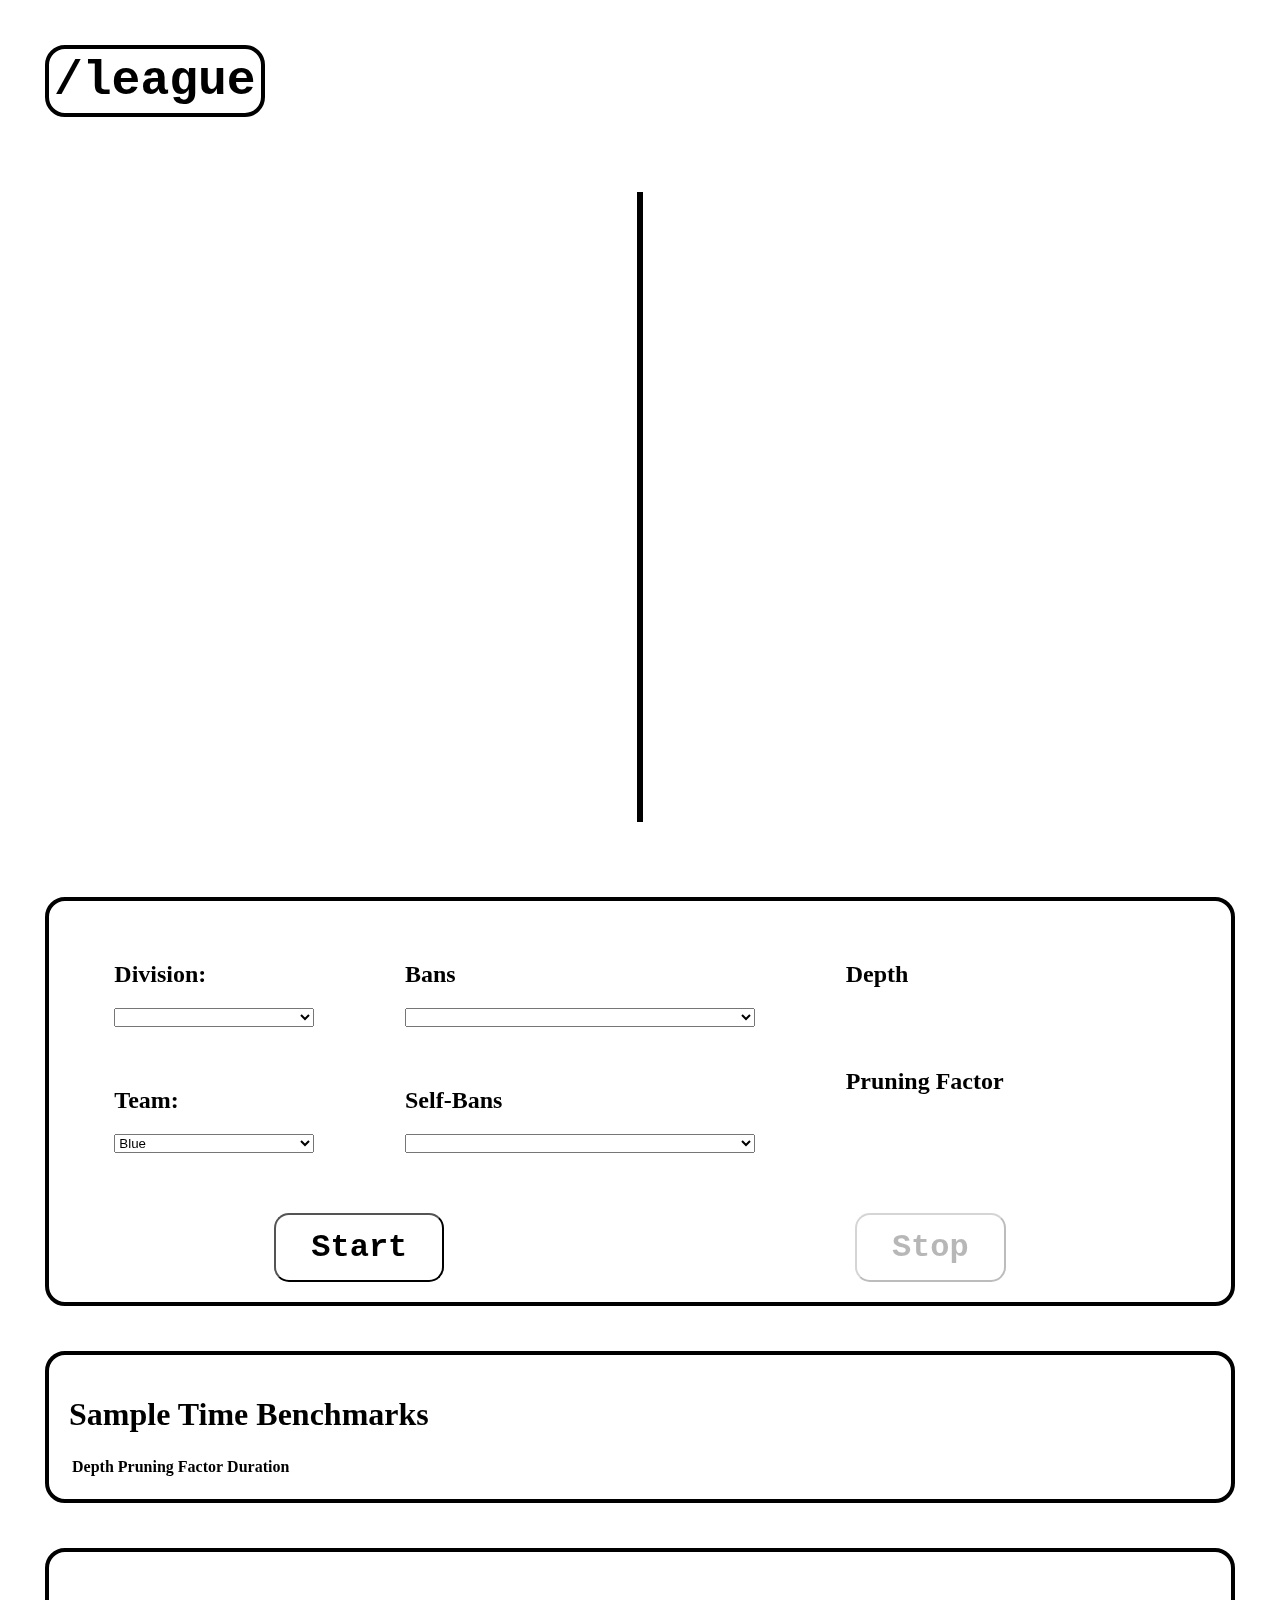
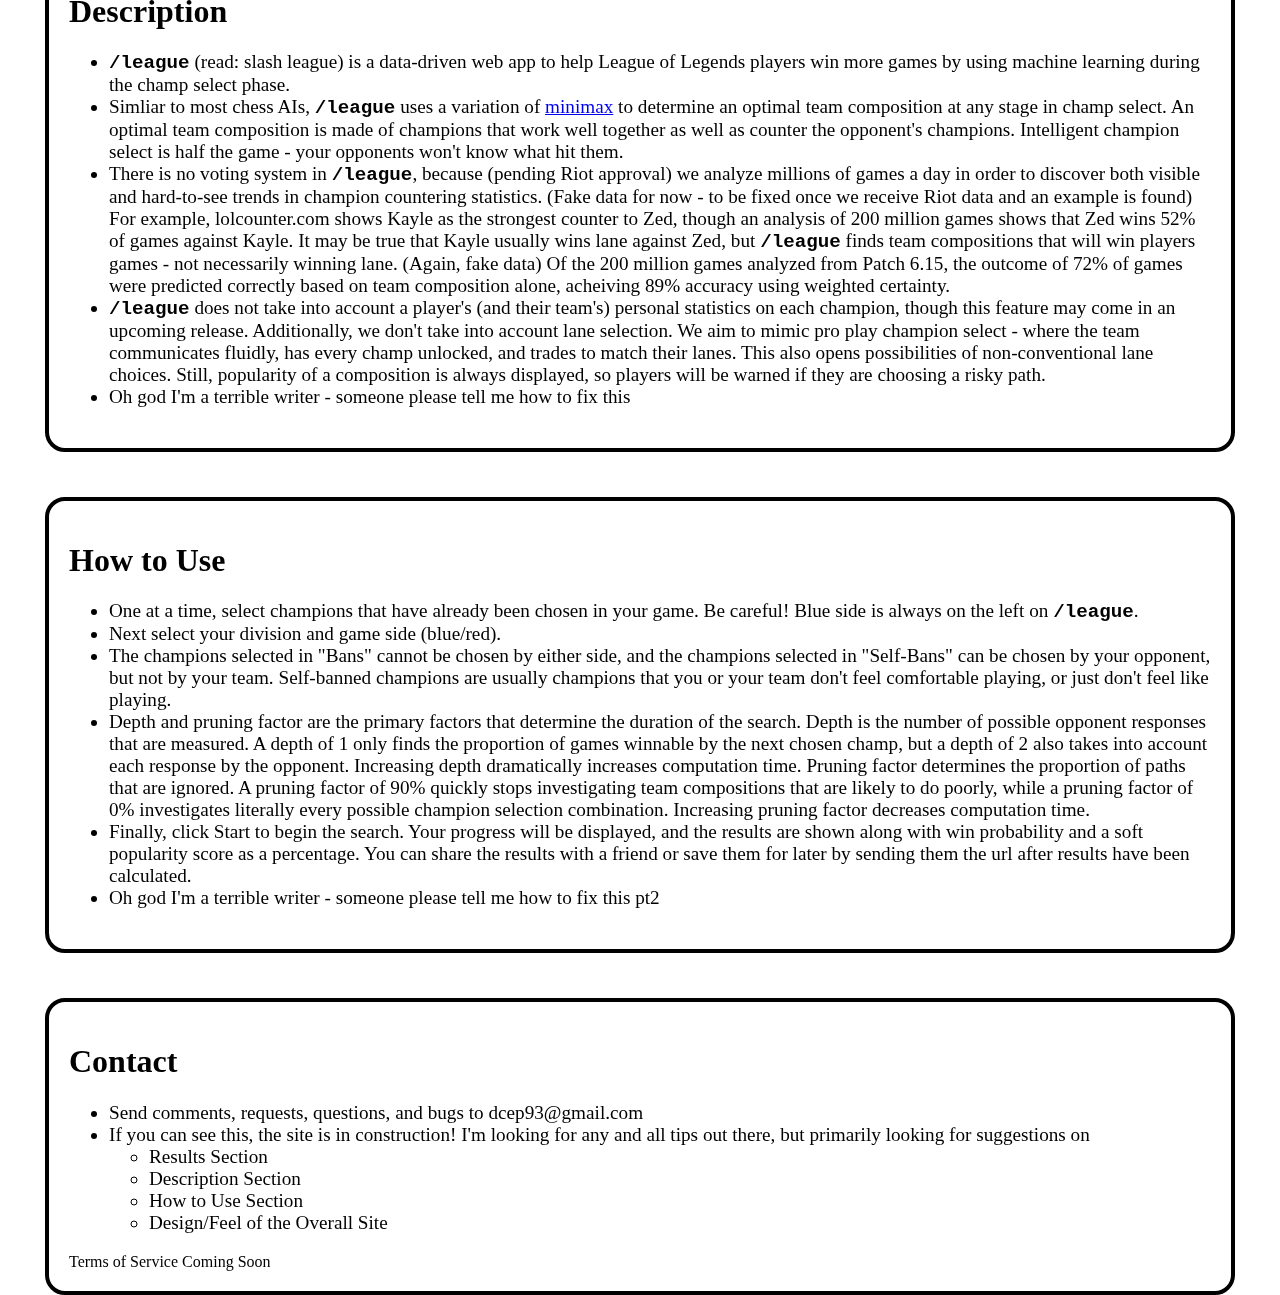
==== index.html @ 311cdd46 "more fixes... still need to style results lol" ====
<!DOCTYPE html>
<html>
	<title>/ league</title>

	<link rel="icon" type="image/png" href="shared/d/d.png">

	<script type="text/javascript" src="shared/jquery/jquery-1.9.1.js"></script>
	<script type="text/javascript" src="shared/jquery/jquery-migrate-1.2.1.js"></script>
	<script type="text/javascript" src="shared/jquery/jquery-ui-1.12.0/jquery-ui.js"></script>
	<link rel="stylesheet" href="shared/jquery/jquery-ui-1.12.0/jquery-ui.css">

	<link rel="stylesheet" type="text/css" href="shared/bootstrap/bootstrap.css">

	<script type="text/javascript" src="shared/multiple-select/multiple-select.js"></script>
	<link rel="stylesheet" type="text/css" href="shared/multiple-select/multiple-select.css">
	
	<script type="text/javascript" src="shared/lz-string/lz-string.min.js"></script>
	
	<script type="text/javascript" src="shared/underscore/underscore-min.js"></script>

	<script src="shared/firebase/firebase-app.js"></script>
	<script src="shared/firebase/firebase-database.js"></script>

	<script type="text/javascript" src="js/design.js"></script>	
	<script type="text/javascript" src="js/loadNetworks.js"></script>	

	<link rel="stylesheet" type="text/css" href="style.css">

	<body>
		<div id="background"></div>

		<div id="content">
			<div id="logo" class="courier-new section">
				/league
			</div>

			<div id="champ-select">
				<div class="team" id="blue-team">
					<div class="picks"></div>
				</div>

				<div id="champ-pool-container">
					<div id="champ-pool"></div>
				</div>

				<div class="team" id="red-team">
					<div class="picks"></div>
				</div>
			</div>

			<div id="splash-bank"></div>

			<div class="section">
				<div id="controls">
					<div>
						<div class="control-container">
							<h2>Division:</h2>
							<select id="division" class="single-multiple-select"></select>
						</div>
						<div class="control-container">
							<h2>Team:</h2>
							<select id="team" class="single-multiple-select">
								<option value="blue">Blue</option>
								<option value="red">Red</option>
							</select>
						</div>
					</div>

					<div>
						<div class="control-container">
							<h2>Bans</h2>
							<select id="bans" class="bans" data-minimum-count-selected="3"></select>
						</div>
						<div class="control-container">
							<h2>Self-Bans</h2>
							<div class="tooltip">Tooltip: The opposing team can select these champs, but you can't. (Champs you don't want to play)</div>
							<select id="self-bans" class="bans" data-minimum-count-selected="8"></select>
						</div>
					</div>

					<div>
						<div class="control-container">
							<h2>Depth</h2>
							<div class="tooltip">Tooltip: Number of additional champs to search from. Be careful! Increasing depth drastically increases search time!</div>
							<div id="depth" class="slider" data-range="1,10,1,1"></div>
						</div>
						<div class="control-container">
							<h2>Pruning Factor</h2>
							<div class="tooltip">Tooltip: Proportion of branches to ignore at each level of the tree. Branches that have a low score at the current depth will not be searched further, evaluated recursively. Increasing this value significantly reduces search time.</div>
							<div id="pruning" class="slider" data-range="0,90,15,30" data-start="30" data-modifier="%"></div>
						</div>
					</div>
				</div>

				<div id="buttons">
					<button class="button courier-new" id="start">Start</button>
					<button class="button courier-new" id="stop" disabled>Stop</button>
				</div>
			</div>

			<div class="section" id="results" style="display: none;">
				<h1>Results</h1>
				<div id="progress"></div>
				<div id="results-container"></div>
			</div>

			<div class="section" id="time-benchmarks">
				<h1>Sample Time Benchmarks</h1>
				<table id="time-benchmarks-table" class="table">
					<thead>
						<tr>
							<th>Depth</th>
							<th>Pruning Factor</th>
							<th>Duration</th>
						</tr>
					</thead>
				</table>
			</div>

			<div class="section" id="description">
				<h1>Description</h1>
				<ul class="text">
					<li>
						<span class="courier-new">/league</span> (read: slash league) is a data-driven web app to help League of Legends players win more games by using machine learning during the champ select phase.
					</li>
					<li>
						Simliar to most chess AIs, <span class="courier-new">/league</span> uses a variation of <a href="https://en.wikipedia.org/wiki/Minimax">minimax</a> to determine an optimal team composition at any stage in champ select.
						An optimal team composition is made of champions that work well together as well as counter the opponent's champions.
						Intelligent champion select is half the game - your opponents won't know what hit them.
					</li>
					<li>
						There is no voting system in <span class="courier-new">/league</span>, because (pending Riot approval) we analyze millions of games a day in order to discover both visible and hard-to-see trends in champion countering statistics.
						(Fake data for now - to be fixed once we receive Riot data and an example is found) For example, lolcounter.com shows Kayle as the strongest counter to Zed, though an analysis of 200 million games shows that Zed wins 52% of games against Kayle.
						It may be true that Kayle usually wins lane against Zed, but <span class="courier-new">/league</span> finds team compositions that will win players games - not necessarily winning lane.
						(Again, fake data) Of the 200 million games analyzed from Patch 6.15, the outcome of 72% of games were predicted correctly based on team composition alone, acheiving 89% accuracy using weighted certainty.
					</li>
					<li>
						<span class="courier-new">/league</span> does not take into account a player's (and their team's) personal statistics on each champion, though this feature may come in an upcoming release.
						Additionally, we don't take into account lane selection. We aim to mimic pro play champion select - where the team communicates fluidly, has every champ unlocked, and trades to match their lanes.
						This also opens possibilities of non-conventional lane choices.
						Still, popularity of a composition is always displayed, so players will be warned if they are choosing a risky path.
					</li>
					<li>
						Oh god I'm a terrible writer - someone please tell me how to fix this
					</li>
				</ul>
			</div>

			<div class="section" id="how-to-use">
				<h1>How to Use</h1>
				<ul class="text">
					<li>
						One at a time, select champions that have already been chosen in your game.
						Be careful! Blue side is always on the left on <span class="courier-new">/league</span>.
					</li>
					<li>
						Next select your division and game side (blue/red).
					</li>
					<li>
						The champions selected in "Bans" cannot be chosen by either side, and the champions selected in "Self-Bans" can be chosen by your opponent, but not by your team.
						Self-banned champions are usually champions that you or your team don't feel comfortable playing, or just don't feel like playing.
					</li>
					<li>
						Depth and pruning factor are the primary factors that determine the duration of the search.
						Depth is the number of possible opponent responses that are measured.
						A depth of 1 only finds the proportion of games winnable by the next chosen champ, but a depth of 2 also takes into account each response by the opponent.
						Increasing depth dramatically increases computation time.
						Pruning factor determines the proportion of paths that are ignored.
						A pruning factor of 90% quickly stops investigating team compositions that are likely to do poorly, while a pruning factor of 0% investigates literally every possible champion selection combination.
						Increasing pruning factor decreases computation time.
					</li>
					<li>
						Finally, click Start to begin the search. Your progress will be displayed, and the results are shown along with win probability and a soft popularity score as a percentage.
						You can share the results with a friend or save them for later by sending them the url after results have been calculated.
					</li>
					<li>
						Oh god I'm a terrible writer - someone please tell me how to fix this pt2
					</li>
				</ul>
			</div>

			<div class="section" id="additional-notes">
				<div id="contact">
					<h1>Contact</h1>
					<ul class="text">
						<li>Send comments, requests, questions, and bugs to <span>dcep93@gmail.com</span></li>
						<li>
							If you can see this, the site is in construction! I'm looking for any and all tips out there, but primarily looking for suggestions on
							<ul>
								<li>Results Section</li>
								<li>Description Section</li>
								<li>How to Use Section</li>
								<li>Design/Feel of the Overall Site</li>
							</ul>
						</li>
					</ul>
				</div>
				<div id="tos">
					Terms of Service Coming Soon
				</div>
			</div>
		</div>
	</body>
</html>
---- style.css ----
html, body, #background {
	width: 100%;
	height: 100%;
    margin: 0;
    padding: 0;
}

#content {
	max-width: 2000px;
	margin: 0 auto;
}

#background {
	background: url(images/background.jpg);
	background-size: cover;
    opacity: .9;
	position: fixed;
    z-index: -1;
}

.courier-new {
	font-family: "Courier New", Courier, "Lucida Sans Typewriter", "Lucida Typewriter", monospace;
	font-weight: bold;
}

.section {
	margin: 45px;
	border: 4px solid;
	background-color: rgba(255,255,255,0.7);
	border-radius: 20px;
	padding: 20px;
}

#logo {
	font-size: 3em;
	display: inline-block;
	padding: 5px;
}

#champ-select {
	padding: 20px;
	height: 650px;
	display: flex;
	justify-content: center;
}

.picks {
	height: 100%;
	display: flex;
	flex-direction: column;
	justify-content: space-around;	
}

.pick {
	height: 110px;
	width: 320px;
	border: 2px solid;
	border-radius: 15px;
	overflow: hidden;
}

#splash-bank {
	display: none;
}

.splash {
	width: 100%;
}

#blue-team .pick {
	border-color: blue;
}

#red-team .pick {
	border-color: red;
}

#champ-pool-container {
	max-width: 1000px;
	border: 3px solid;
	margin: 10px;
}

#champ-pool {
	height: 100%;
	overflow-y: scroll;
	display: flex;
	justify-content: center;
	flex-wrap: wrap;
}

.champ {
	height: 60px;
	width: 60px;
	margin: 15px;
	border: 1px solid;
	cursor: pointer;
}

#controls {
	display: flex;
	justify-content: space-around;
	flex-wrap: wrap;
}

.tooltip {
	display: none;
}

.control-container {
	padding: 20px;
	max-width: 400px;
}

.single-multiple-select {
	width: 200px;
}

.bans {
	width: 350px;
}

.slider {
	min-width: 320px;
	background: #519D9E;
}

.slider-label {
  position: absolute;
  margin: 20px auto;
  transform: translate(-50%, 0);
}

#buttons {
	display: flex;
	justify-content: space-around;
	margin-top: 40px;
}

.button {
	font-size: 2em;
	padding: 14px 35px;
	border-radius: 15px;
	background-color: white;
}

#time-benchmarks-table {
	max-width: 1000px;
}

#time-benchmarks-table > thead > tr > th {
	border: none;
}

#time-benchmarks-table > * > tr > * {
	border-color: black;
}

#results {
	max-height: 500px;
	overflow: scroll;
}

.text {
	font-size: 1.2em;
}
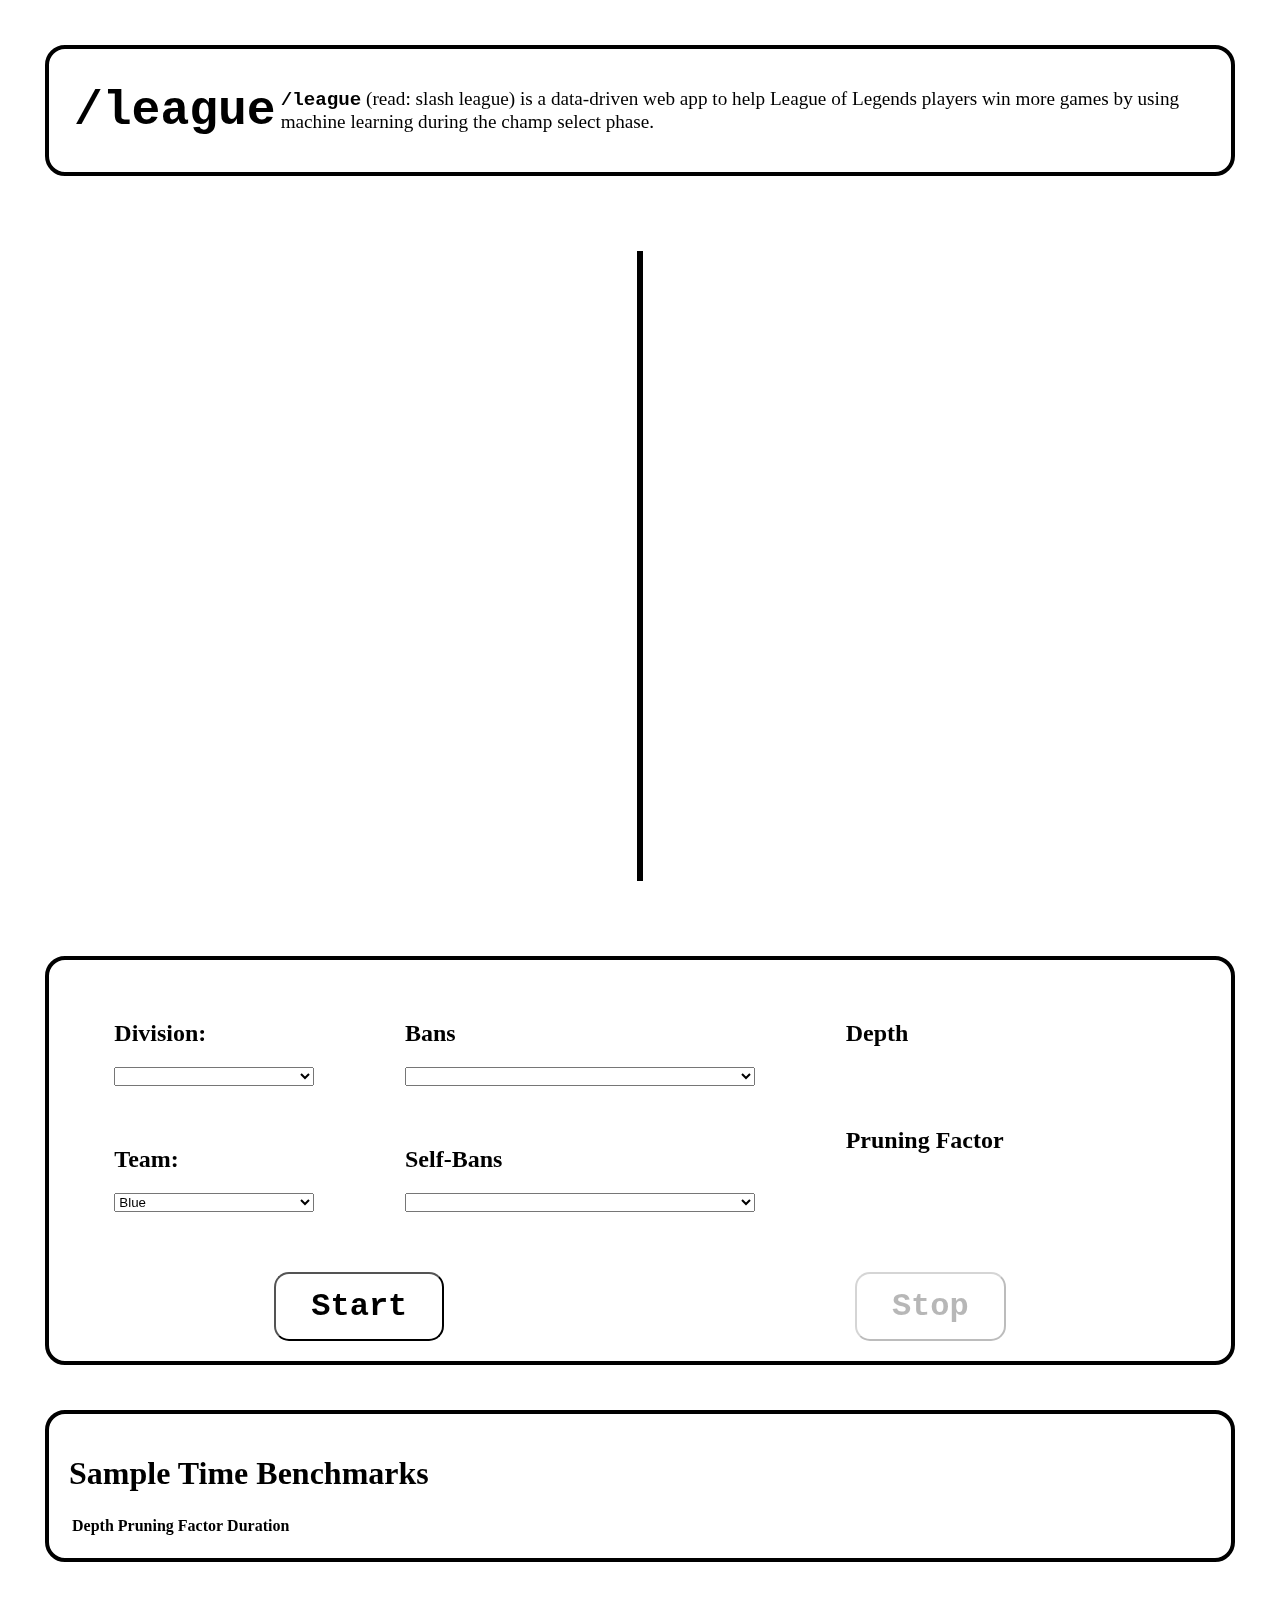
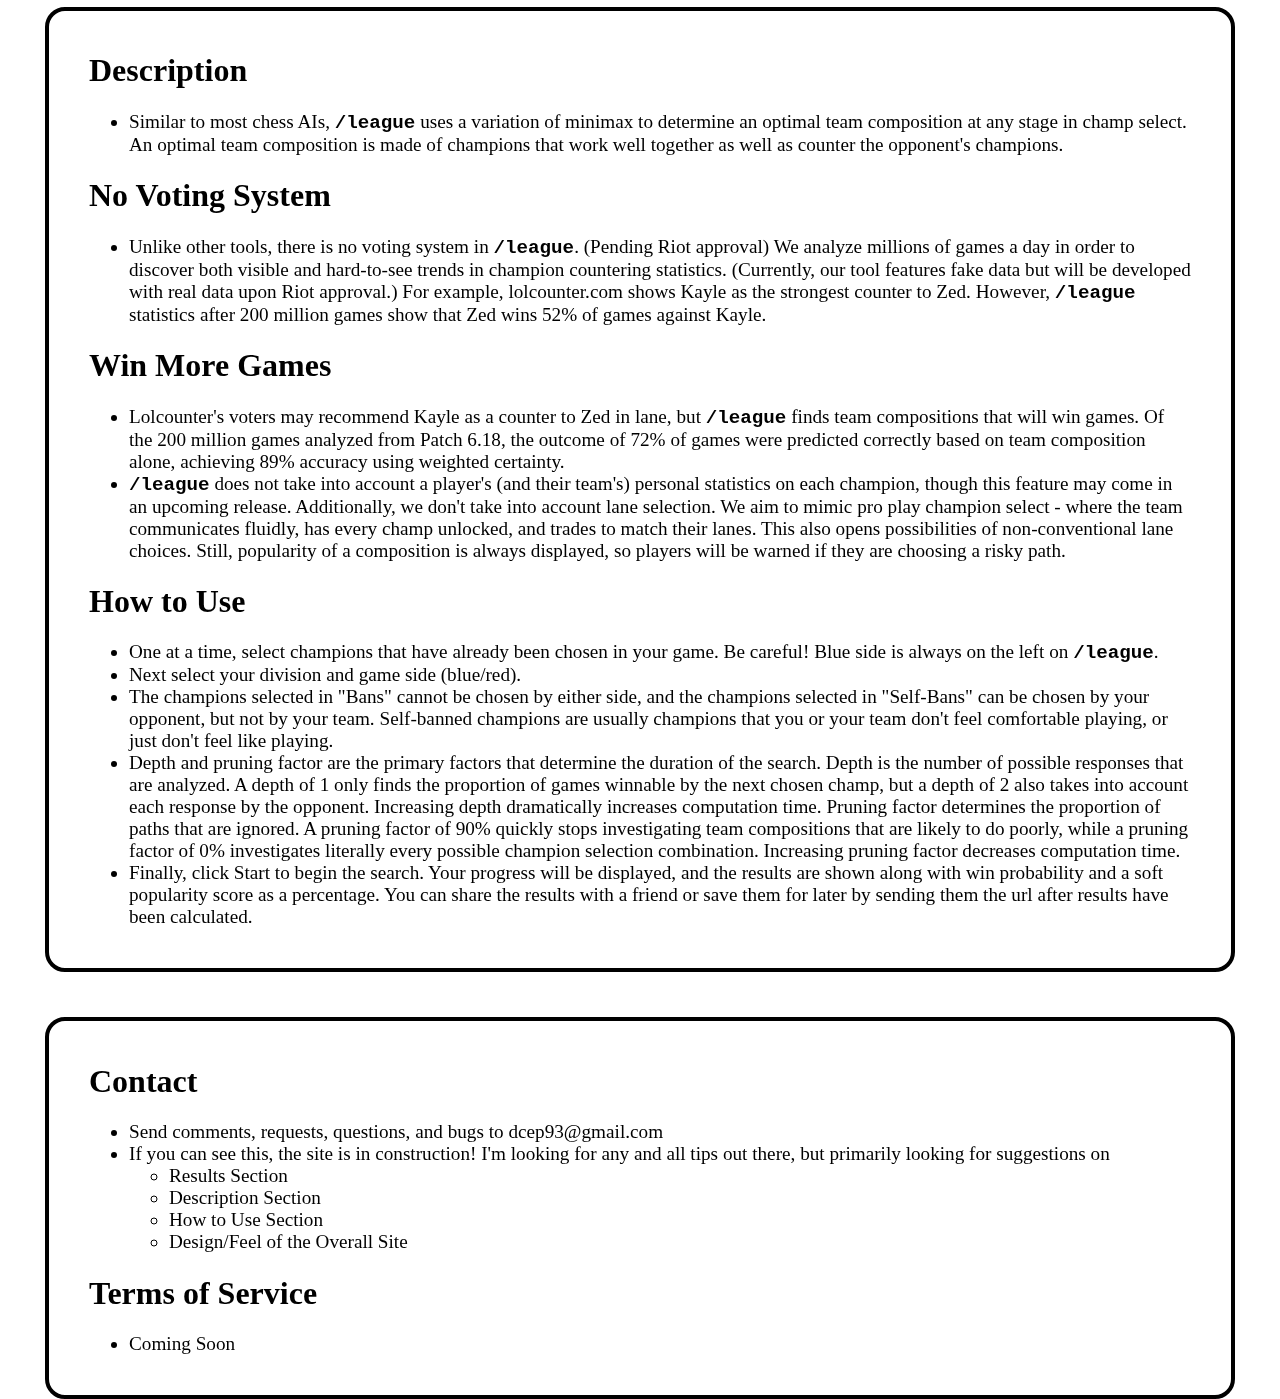
==== commit 2f7616b3: "finally address suggestions - still need to update search.js" ====
--- a/index.html
+++ b/index.html
@@ -30,8 +30,14 @@
 		<div id="background"></div>
 
 		<div id="content">
-			<div id="logo" class="courier-new section">
-				/league
+			<div id="logo-section" class="section">
+				<div id="logo" class="courier-new logo-subsection">
+					/league
+				</div>
+
+				<p class="logo-subsection text">
+					<span class="courier-new">/league</span> (read: slash league) is a data-driven web app to help League of Legends players win more games by using machine learning during the champ select phase.
+				</p>
 			</div>
 
 			<div id="champ-select">
@@ -118,69 +124,57 @@
 			</div>
 
 			<div class="section" id="description">
-				<h1>Description</h1>
-				<ul class="text">
-					<li>
-						<span class="courier-new">/league</span> (read: slash league) is a data-driven web app to help League of Legends players win more games by using machine learning during the champ select phase.
-					</li>
-					<li>
-						Simliar to most chess AIs, <span class="courier-new">/league</span> uses a variation of <a href="https://en.wikipedia.org/wiki/Minimax">minimax</a> to determine an optimal team composition at any stage in champ select.
-						An optimal team composition is made of champions that work well together as well as counter the opponent's champions.
-						Intelligent champion select is half the game - your opponents won't know what hit them.
-					</li>
-					<li>
-						There is no voting system in <span class="courier-new">/league</span>, because (pending Riot approval) we analyze millions of games a day in order to discover both visible and hard-to-see trends in champion countering statistics.
-						(Fake data for now - to be fixed once we receive Riot data and an example is found) For example, lolcounter.com shows Kayle as the strongest counter to Zed, though an analysis of 200 million games shows that Zed wins 52% of games against Kayle.
-						It may be true that Kayle usually wins lane against Zed, but <span class="courier-new">/league</span> finds team compositions that will win players games - not necessarily winning lane.
-						(Again, fake data) Of the 200 million games analyzed from Patch 6.15, the outcome of 72% of games were predicted correctly based on team composition alone, acheiving 89% accuracy using weighted certainty.
-					</li>
-					<li>
-						<span class="courier-new">/league</span> does not take into account a player's (and their team's) personal statistics on each champion, though this feature may come in an upcoming release.
-						Additionally, we don't take into account lane selection. We aim to mimic pro play champion select - where the team communicates fluidly, has every champ unlocked, and trades to match their lanes.
-						This also opens possibilities of non-conventional lane choices.
-						Still, popularity of a composition is always displayed, so players will be warned if they are choosing a risky path.
-					</li>
-					<li>
-						Oh god I'm a terrible writer - someone please tell me how to fix this
-					</li>
-				</ul>
-			</div>
-
-			<div class="section" id="how-to-use">
-				<h1>How to Use</h1>
-				<ul class="text">
-					<li>
-						One at a time, select champions that have already been chosen in your game.
-						Be careful! Blue side is always on the left on <span class="courier-new">/league</span>.
-					</li>
-					<li>
-						Next select your division and game side (blue/red).
-					</li>
-					<li>
-						The champions selected in "Bans" cannot be chosen by either side, and the champions selected in "Self-Bans" can be chosen by your opponent, but not by your team.
-						Self-banned champions are usually champions that you or your team don't feel comfortable playing, or just don't feel like playing.
-					</li>
-					<li>
-						Depth and pruning factor are the primary factors that determine the duration of the search.
-						Depth is the number of possible opponent responses that are measured.
-						A depth of 1 only finds the proportion of games winnable by the next chosen champ, but a depth of 2 also takes into account each response by the opponent.
-						Increasing depth dramatically increases computation time.
-						Pruning factor determines the proportion of paths that are ignored.
-						A pruning factor of 90% quickly stops investigating team compositions that are likely to do poorly, while a pruning factor of 0% investigates literally every possible champion selection combination.
-						Increasing pruning factor decreases computation time.
-					</li>
-					<li>
-						Finally, click Start to begin the search. Your progress will be displayed, and the results are shown along with win probability and a soft popularity score as a percentage.
-						You can share the results with a friend or save them for later by sending them the url after results have been calculated.
-					</li>
-					<li>
-						Oh god I'm a terrible writer - someone please tell me how to fix this pt2
-					</li>
-				</ul>
+				<div class="subsection">
+					<h1>Description</h1>
+					<ul class="text">
+						<li>
+							Similar to most chess AIs, <span class="courier-new">/league</span> uses a variation of minimax to determine an optimal team composition at any stage in champ select. An optimal team composition is made of champions that work well together as well as counter the opponent's champions. 
+						</li>
+					</ul>
+				</div>
+				<div class="subsection">
+					<h1>No Voting System</h1>
+					<ul class="text">
+						<li>
+							Unlike other tools, there is no voting system in <span class="courier-new">/league</span>. (Pending Riot approval) We analyze millions of games a day in order to discover both visible and hard-to-see trends in champion countering statistics. (Currently, our tool features fake data but will be developed with real data upon Riot approval.) For example, lolcounter.com shows Kayle as the strongest counter to Zed. However, <span class="courier-new">/league</span> statistics after 200 million games show that Zed wins 52% of games against Kayle.
+						</li>
+					</ul>
+				</div>
+				<div class="subsection">
+					<h1>Win More Games</h1>
+					<ul class="text">
+						<li>
+							Lolcounter's voters may recommend Kayle as a counter to Zed in lane, but <span class="courier-new">/league</span> finds team compositions that will win games. Of the 200 million games analyzed from Patch 6.18, the outcome of 72% of games were predicted correctly based on team composition alone, achieving 89% accuracy using weighted certainty.
+						</li>
+						<li>
+							<span class="courier-new">/league</span> does not take into account a player's (and their team's) personal statistics on each champion, though this feature may come in an upcoming release. Additionally, we don't take into account lane selection. We aim to mimic pro play champion select - where the team communicates fluidly, has every champ unlocked, and trades to match their lanes. This also opens possibilities of non-conventional lane choices. Still, popularity of a composition is always displayed, so players will be warned if they are choosing a risky path.
+						</li>
+					</ul>
+				</div>
+				<div class="subsection">
+					<h1>How to Use</h1>
+					<ul class="text">
+						<li>
+							One at a time, select champions that have already been chosen in your game. Be careful! Blue side is always on the left on <span class="courier-new">/league</span>.
+						</li>
+						<li>
+							Next select your division and game side (blue/red).
+						</li>
+						<li>
+							The champions selected in "Bans" cannot be chosen by either side, and the champions selected in "Self-Bans" can be chosen by your opponent, but not by your team. Self-banned champions are usually champions that you or your team don't feel comfortable playing, or just don't feel like playing.
+						</li>
+						<li>
+							Depth and pruning factor are the primary factors that determine the duration of the search. Depth is the number of possible responses that are analyzed. A depth of 1 only finds the proportion of games winnable by the next chosen champ, but a depth of 2 also takes into account each response by the opponent. Increasing depth dramatically increases computation time. Pruning factor determines the proportion of paths that are ignored. A pruning factor of 90% quickly stops investigating team compositions that are likely to do poorly, while a pruning factor of 0% investigates literally every possible champion selection combination. Increasing pruning factor decreases computation time.
+						</li>
+						<li>
+							Finally, click Start to begin the search. Your progress will be displayed, and the results are shown along with win probability and a soft popularity score as a percentage. You can share the results with a friend or save them for later by sending them the url after results have been calculated.
+						</li>
+					</ul>
+				</div>
 			</div>
 
 			<div class="section" id="additional-notes">
-				<div id="contact">
+				<div class="subsection">
 					<h1>Contact</h1>
 					<ul class="text">
 						<li>Send comments, requests, questions, and bugs to <span>dcep93@gmail.com</span></li>
@@ -195,8 +189,11 @@
 						</li>
 					</ul>
 				</div>
-				<div id="tos">
-					Terms of Service Coming Soon
+				<div class="subsection">
+					<h1>Terms of Service</h1>
+					<ul class="text">
+						<li>Coming Soon</li>
+					</ul>
 				</div>
 			</div>
 		</div>
--- a/style.css
+++ b/style.css
@@ -3,6 +3,8 @@
 	height: 100%;
     margin: 0;
     padding: 0;
+    top: 0;
+    bottom: 0;
 }
 
 #content {
@@ -13,7 +15,7 @@
 #background {
 	background: url(images/background.jpg);
 	background-size: cover;
-    opacity: .9;
+    opacity: .8;
 	position: fixed;
     z-index: -1;
 }
@@ -26,9 +28,23 @@
 .section {
 	margin: 45px;
 	border: 4px solid;
-	background-color: rgba(255,255,255,0.7);
+	background-color: rgba(255,255,255,0.75);
 	border-radius: 20px;
 	padding: 20px;
+}
+
+.subsection {
+	margin: 20px;
+}
+
+#logo-section {
+	display: flex;
+	align-items: center;
+	justify-content: space-between;
+}
+
+.logo-subsection {
+	max-width: 1000px;
 }
 
 #logo {
@@ -59,6 +75,10 @@
 	overflow: hidden;
 }
 
+.pick-hover {
+	background-color: rgba(255,255,255,0.75);
+}
+
 #splash-bank {
 	display: none;
 }
@@ -67,11 +87,11 @@
 	width: 100%;
 }
 
-#blue-team .pick {
+.blue-pick, .blue-result {
 	border-color: blue;
 }
 
-#red-team .pick {
+.red-pick, .red-result {
 	border-color: red;
 }
 
@@ -161,6 +181,30 @@
 	overflow: scroll;
 }
 
+.result {
+	margin: 40px 0;
+}
+
+.result-part {
+	display: inline-block;
+	vertical-align: middle;
+}
+
+.result-team {
+	width: 498px;
+	padding: 20px;
+	border-width: 4px;
+	border-style: solid;
+	border-radius: 20px;
+	text-align: center;
+	margin: 10px;
+}
+
+.result-scores {
+	font-size: 1.4em;
+	padding: 30px;
+}
+
 .text {
 	font-size: 1.2em;
 }
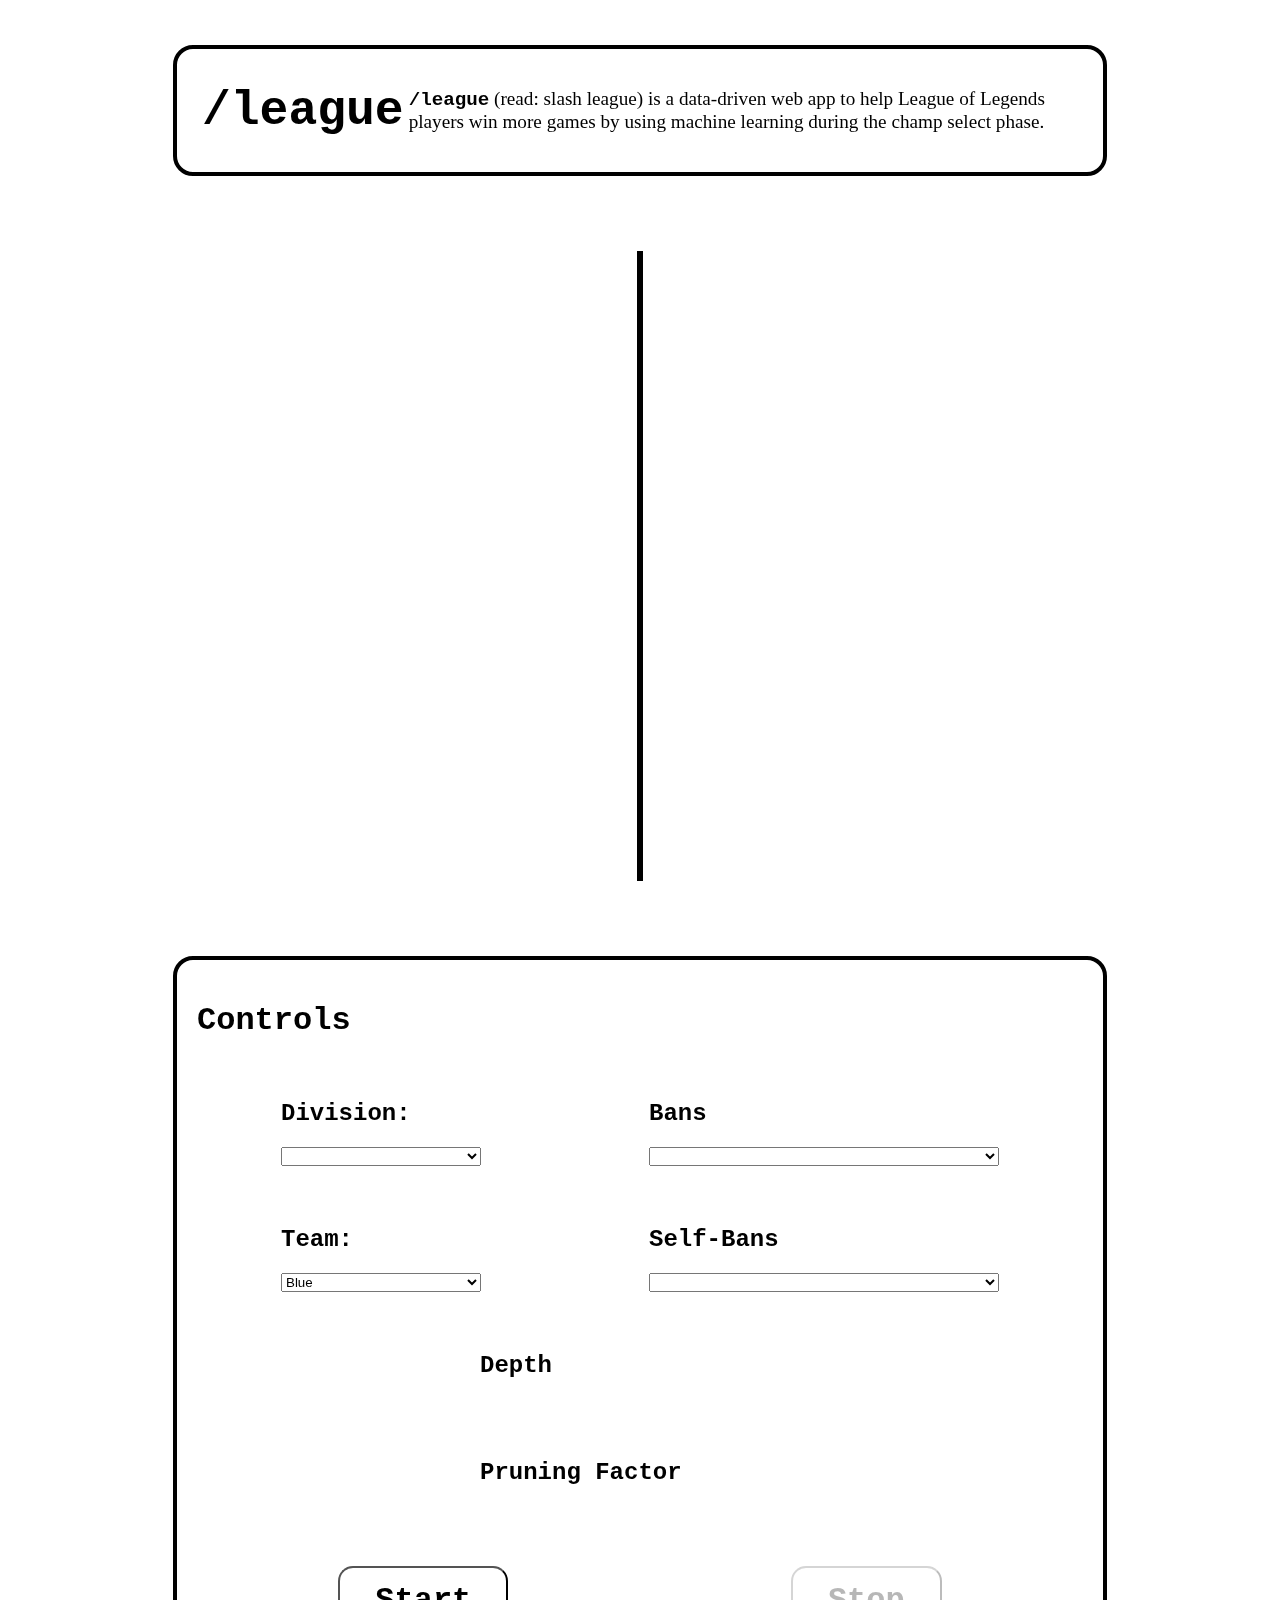
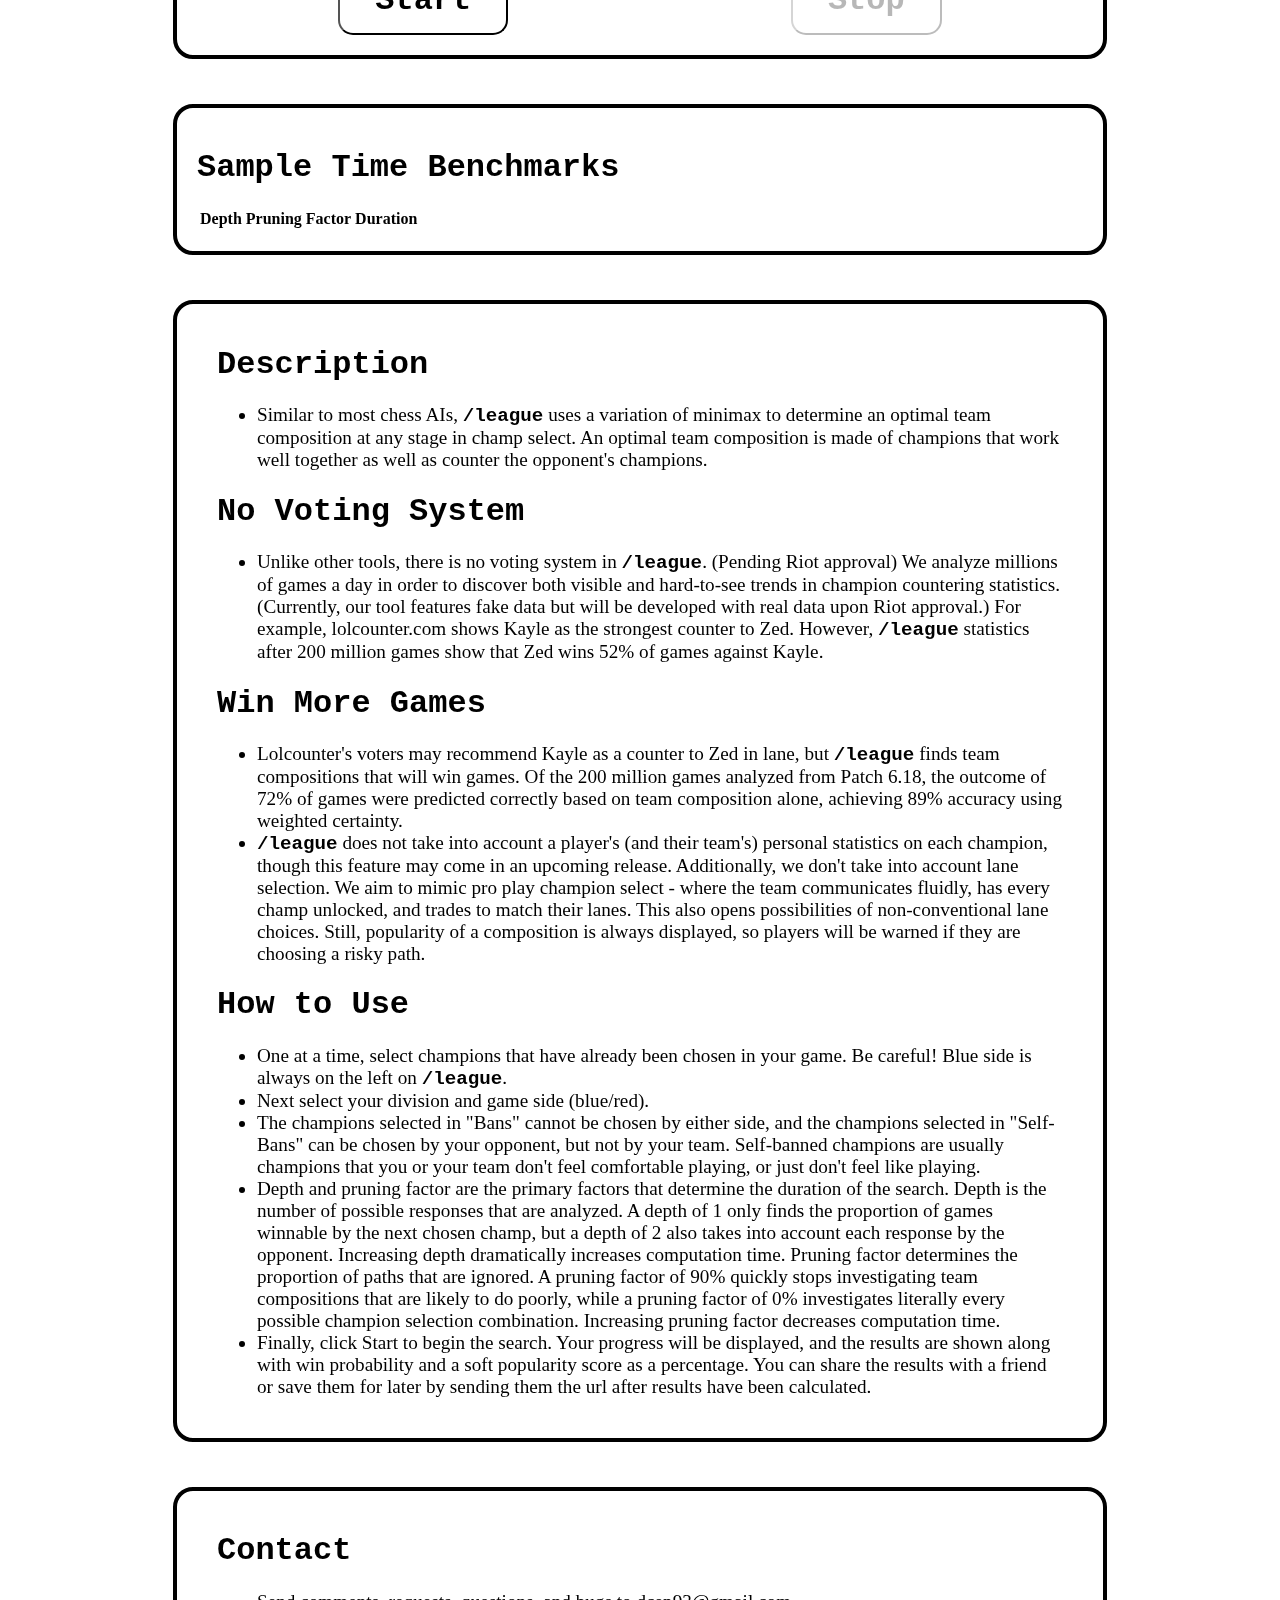
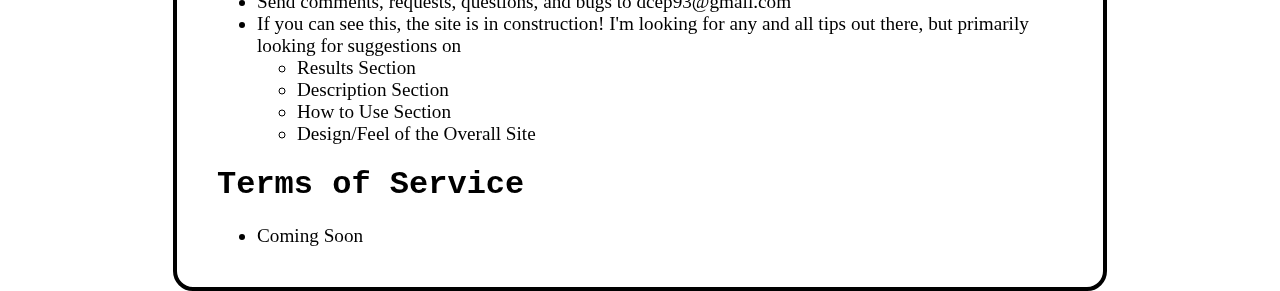
==== commit 8c50c890: "various tif suggestions" ====
--- a/index.html
+++ b/index.html
@@ -57,14 +57,15 @@
 			<div id="splash-bank"></div>
 
 			<div class="section">
+				<h1 class="courier-new">Controls</h1>
 				<div id="controls">
 					<div>
 						<div class="control-container">
-							<h2>Division:</h2>
+							<h2 class="courier-new">Division:</h2>
 							<select id="division" class="single-multiple-select"></select>
 						</div>
 						<div class="control-container">
-							<h2>Team:</h2>
+							<h2 class="courier-new">Team:</h2>
 							<select id="team" class="single-multiple-select">
 								<option value="blue">Blue</option>
 								<option value="red">Red</option>
@@ -74,11 +75,11 @@
 
 					<div>
 						<div class="control-container">
-							<h2>Bans</h2>
+							<h2 class="courier-new">Bans</h2>
 							<select id="bans" class="bans" data-minimum-count-selected="3"></select>
 						</div>
 						<div class="control-container">
-							<h2>Self-Bans</h2>
+							<h2 class="courier-new">Self-Bans</h2>
 							<div class="tooltip">Tooltip: The opposing team can select these champs, but you can't. (Champs you don't want to play)</div>
 							<select id="self-bans" class="bans" data-minimum-count-selected="8"></select>
 						</div>
@@ -86,12 +87,12 @@
 
 					<div>
 						<div class="control-container">
-							<h2>Depth</h2>
+							<h2 class="courier-new">Depth</h2>
 							<div class="tooltip">Tooltip: Number of additional champs to search from. Be careful! Increasing depth drastically increases search time!</div>
-							<div id="depth" class="slider" data-range="1,10,1,1"></div>
-						</div>
-						<div class="control-container">
-							<h2>Pruning Factor</h2>
+							<div id="depth" class="slider" data-range="0,10,1,1" data-start="1"></div>
+						</div>
+						<div class="control-container">
+							<h2 class="courier-new">Pruning Factor</h2>
 							<div class="tooltip">Tooltip: Proportion of branches to ignore at each level of the tree. Branches that have a low score at the current depth will not be searched further, evaluated recursively. Increasing this value significantly reduces search time.</div>
 							<div id="pruning" class="slider" data-range="0,90,15,30" data-start="30" data-modifier="%"></div>
 						</div>
@@ -105,13 +106,13 @@
 			</div>
 
 			<div class="section" id="results" style="display: none;">
-				<h1>Results</h1>
+				<h1 class="courier-new">Results</h1>
 				<div id="progress"></div>
 				<div id="results-container"></div>
 			</div>
 
 			<div class="section" id="time-benchmarks">
-				<h1>Sample Time Benchmarks</h1>
+				<h1 class="courier-new">Sample Time Benchmarks</h1>
 				<table id="time-benchmarks-table" class="table">
 					<thead>
 						<tr>
@@ -125,7 +126,7 @@
 
 			<div class="section" id="description">
 				<div class="subsection">
-					<h1>Description</h1>
+					<h1 class="courier-new">Description</h1>
 					<ul class="text">
 						<li>
 							Similar to most chess AIs, <span class="courier-new">/league</span> uses a variation of minimax to determine an optimal team composition at any stage in champ select. An optimal team composition is made of champions that work well together as well as counter the opponent's champions. 
@@ -133,7 +134,7 @@
 					</ul>
 				</div>
 				<div class="subsection">
-					<h1>No Voting System</h1>
+					<h1 class="courier-new">No Voting System</h1>
 					<ul class="text">
 						<li>
 							Unlike other tools, there is no voting system in <span class="courier-new">/league</span>. (Pending Riot approval) We analyze millions of games a day in order to discover both visible and hard-to-see trends in champion countering statistics. (Currently, our tool features fake data but will be developed with real data upon Riot approval.) For example, lolcounter.com shows Kayle as the strongest counter to Zed. However, <span class="courier-new">/league</span> statistics after 200 million games show that Zed wins 52% of games against Kayle.
@@ -141,7 +142,7 @@
 					</ul>
 				</div>
 				<div class="subsection">
-					<h1>Win More Games</h1>
+					<h1 class="courier-new">Win More Games</h1>
 					<ul class="text">
 						<li>
 							Lolcounter's voters may recommend Kayle as a counter to Zed in lane, but <span class="courier-new">/league</span> finds team compositions that will win games. Of the 200 million games analyzed from Patch 6.18, the outcome of 72% of games were predicted correctly based on team composition alone, achieving 89% accuracy using weighted certainty.
@@ -152,7 +153,7 @@
 					</ul>
 				</div>
 				<div class="subsection">
-					<h1>How to Use</h1>
+					<h1 class="courier-new">How to Use</h1>
 					<ul class="text">
 						<li>
 							One at a time, select champions that have already been chosen in your game. Be careful! Blue side is always on the left on <span class="courier-new">/league</span>.
@@ -175,7 +176,7 @@
 
 			<div class="section" id="additional-notes">
 				<div class="subsection">
-					<h1>Contact</h1>
+					<h1 class="courier-new">Contact</h1>
 					<ul class="text">
 						<li>Send comments, requests, questions, and bugs to <span>dcep93@gmail.com</span></li>
 						<li>
@@ -190,7 +191,7 @@
 					</ul>
 				</div>
 				<div class="subsection">
-					<h1>Terms of Service</h1>
+					<h1 class="courier-new">Terms of Service</h1>
 					<ul class="text">
 						<li>Coming Soon</li>
 					</ul>
--- a/style.css
+++ b/style.css
@@ -9,6 +9,7 @@
 
 #content {
 	max-width: 2000px;
+	max-width: 80%;
 	margin: 0 auto;
 }
 
@@ -208,3 +209,7 @@
 .text {
 	font-size: 1.2em;
 }
+
+::-webkit-scrollbar { 
+    display: none; 
+}
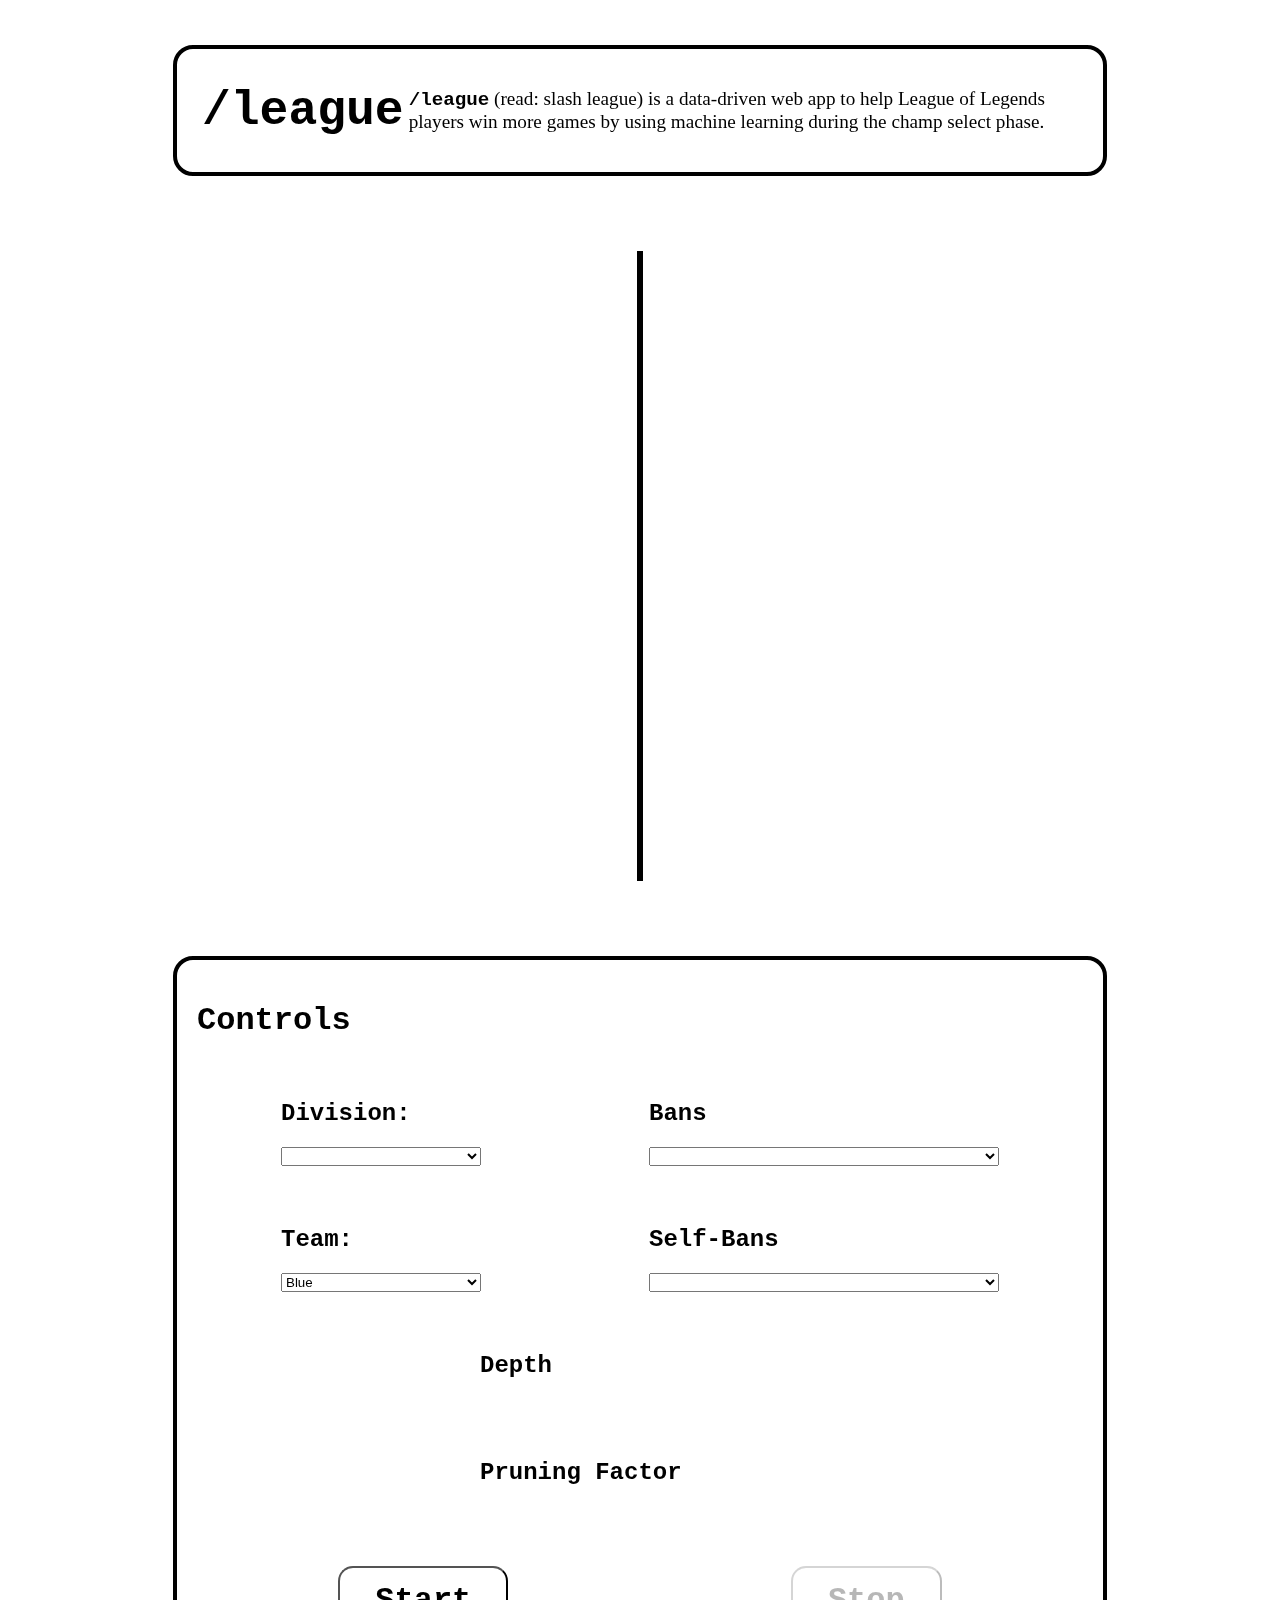
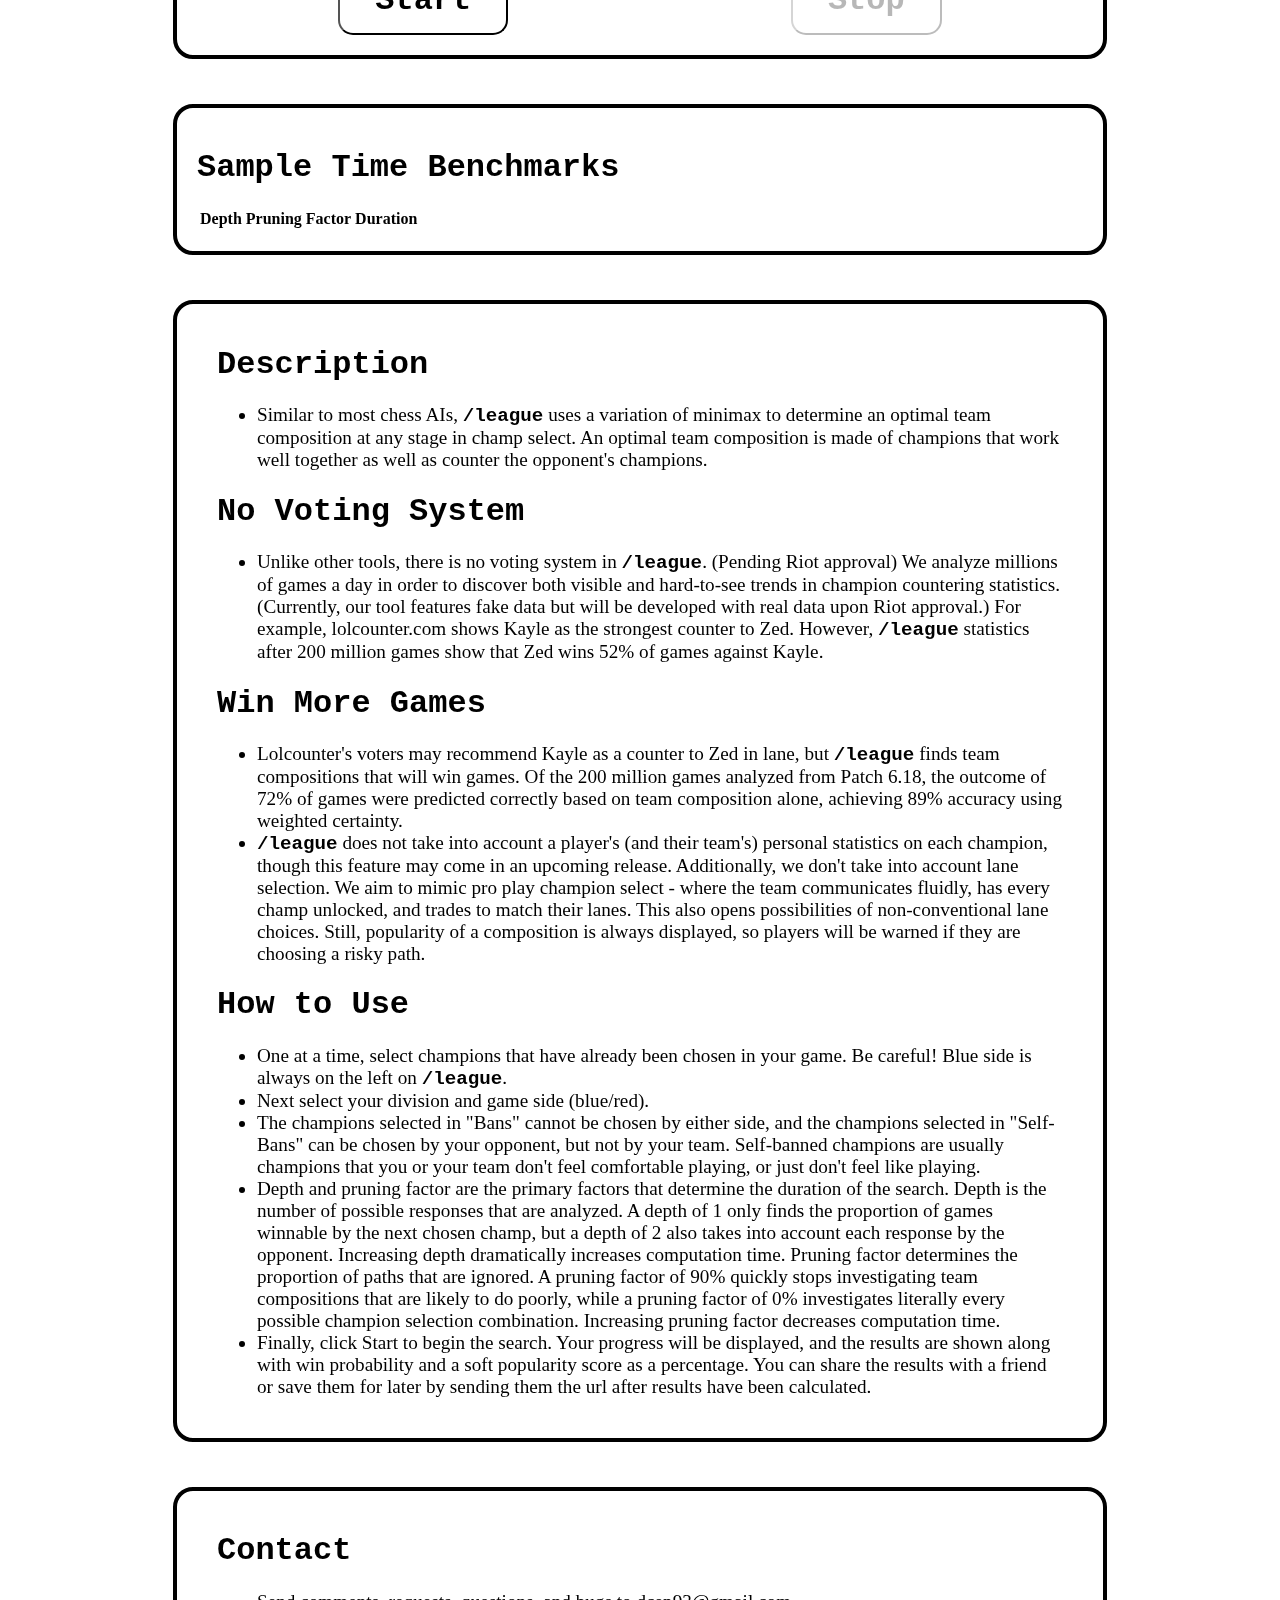
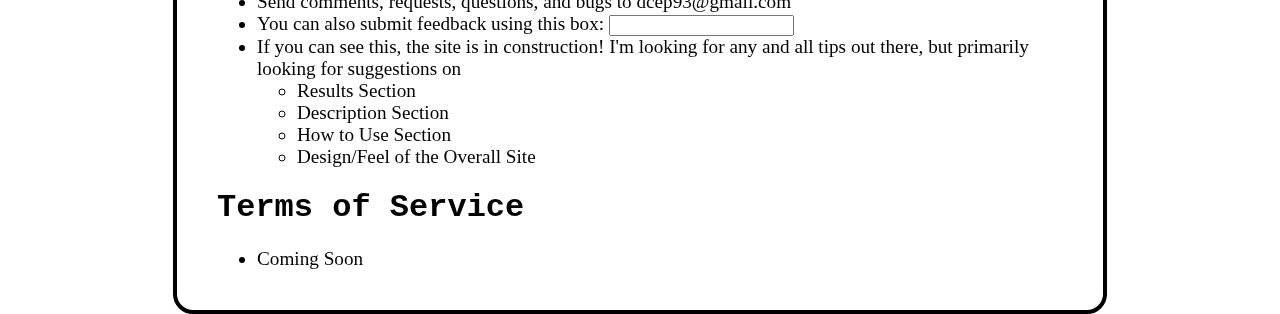
==== commit 4098bc9f: "feedback" ====
--- a/index.html
+++ b/index.html
@@ -179,6 +179,7 @@
 					<h1 class="courier-new">Contact</h1>
 					<ul class="text">
 						<li>Send comments, requests, questions, and bugs to <span>dcep93@gmail.com</span></li>
+						<li>You can also submit feedback using this box:&nbsp;<input id="feedback" /></li>
 						<li>
 							If you can see this, the site is in construction! I'm looking for any and all tips out there, but primarily looking for suggestions on
 							<ul>
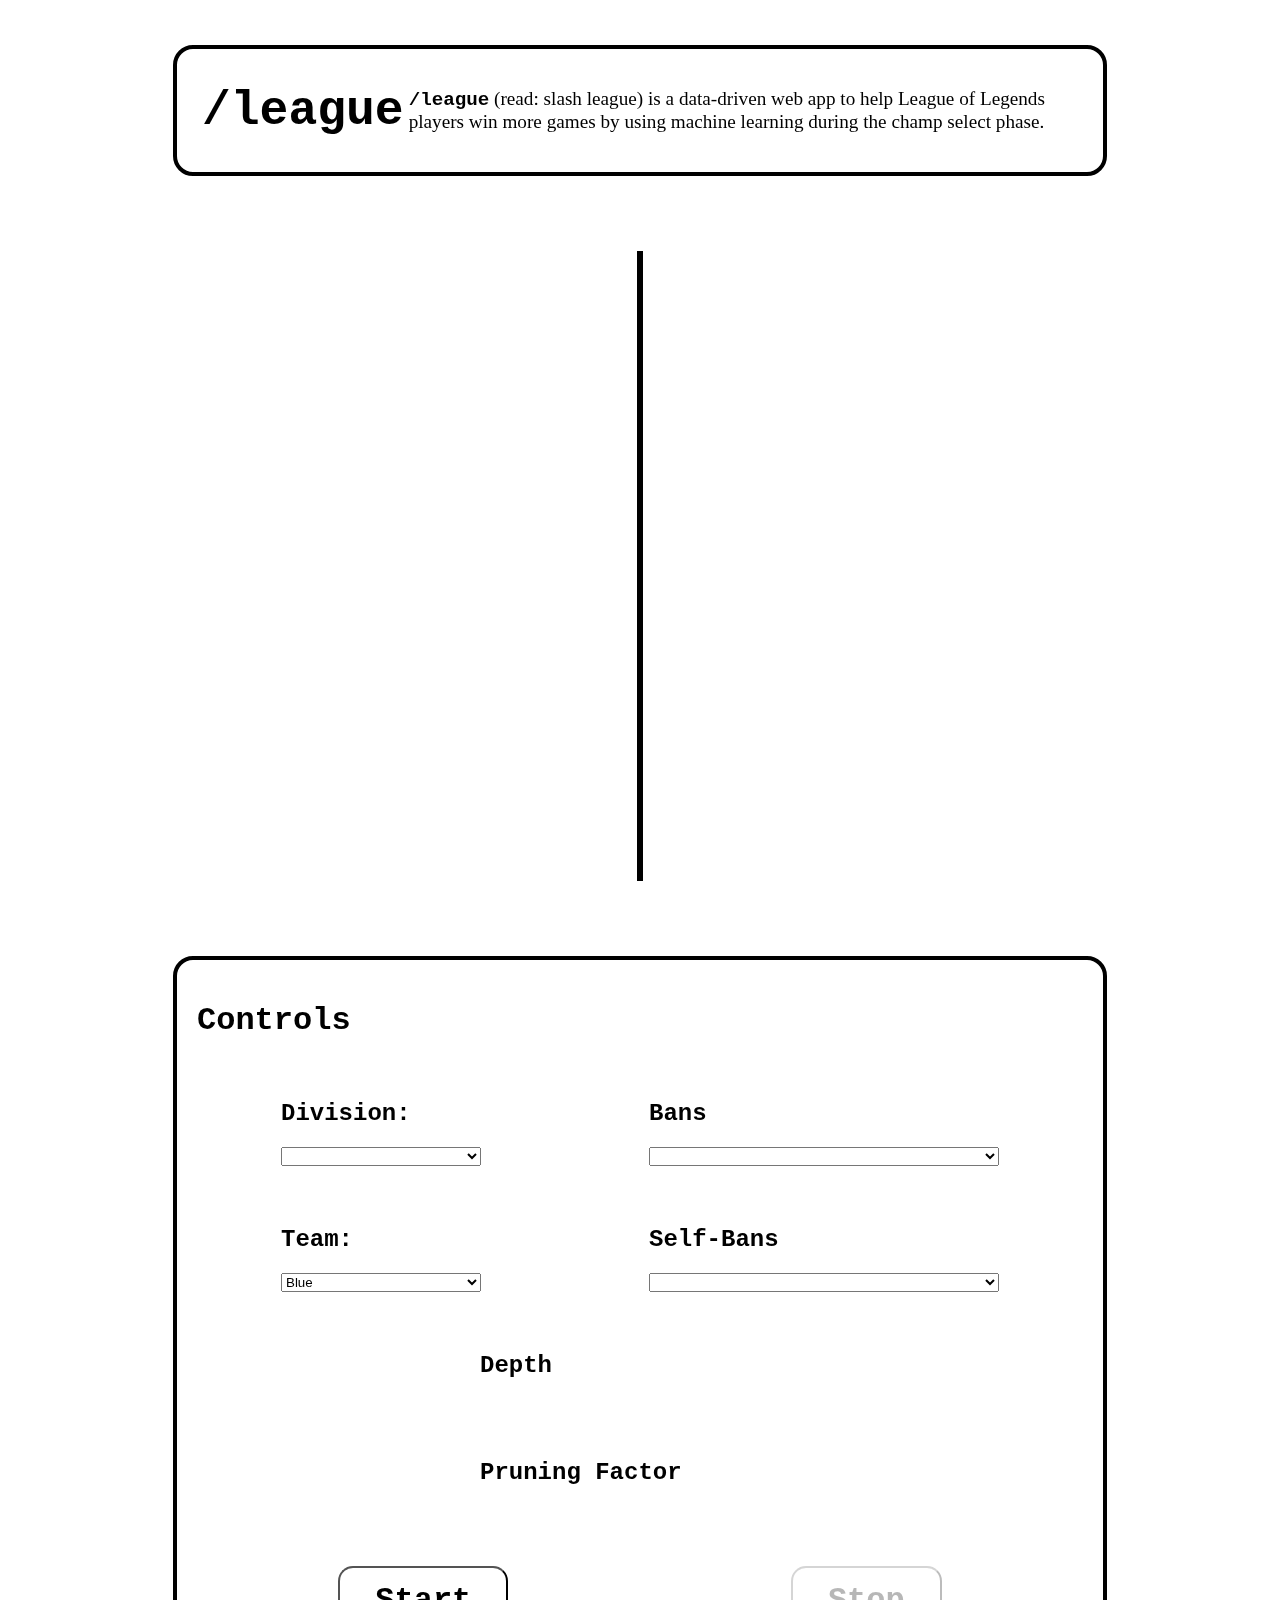
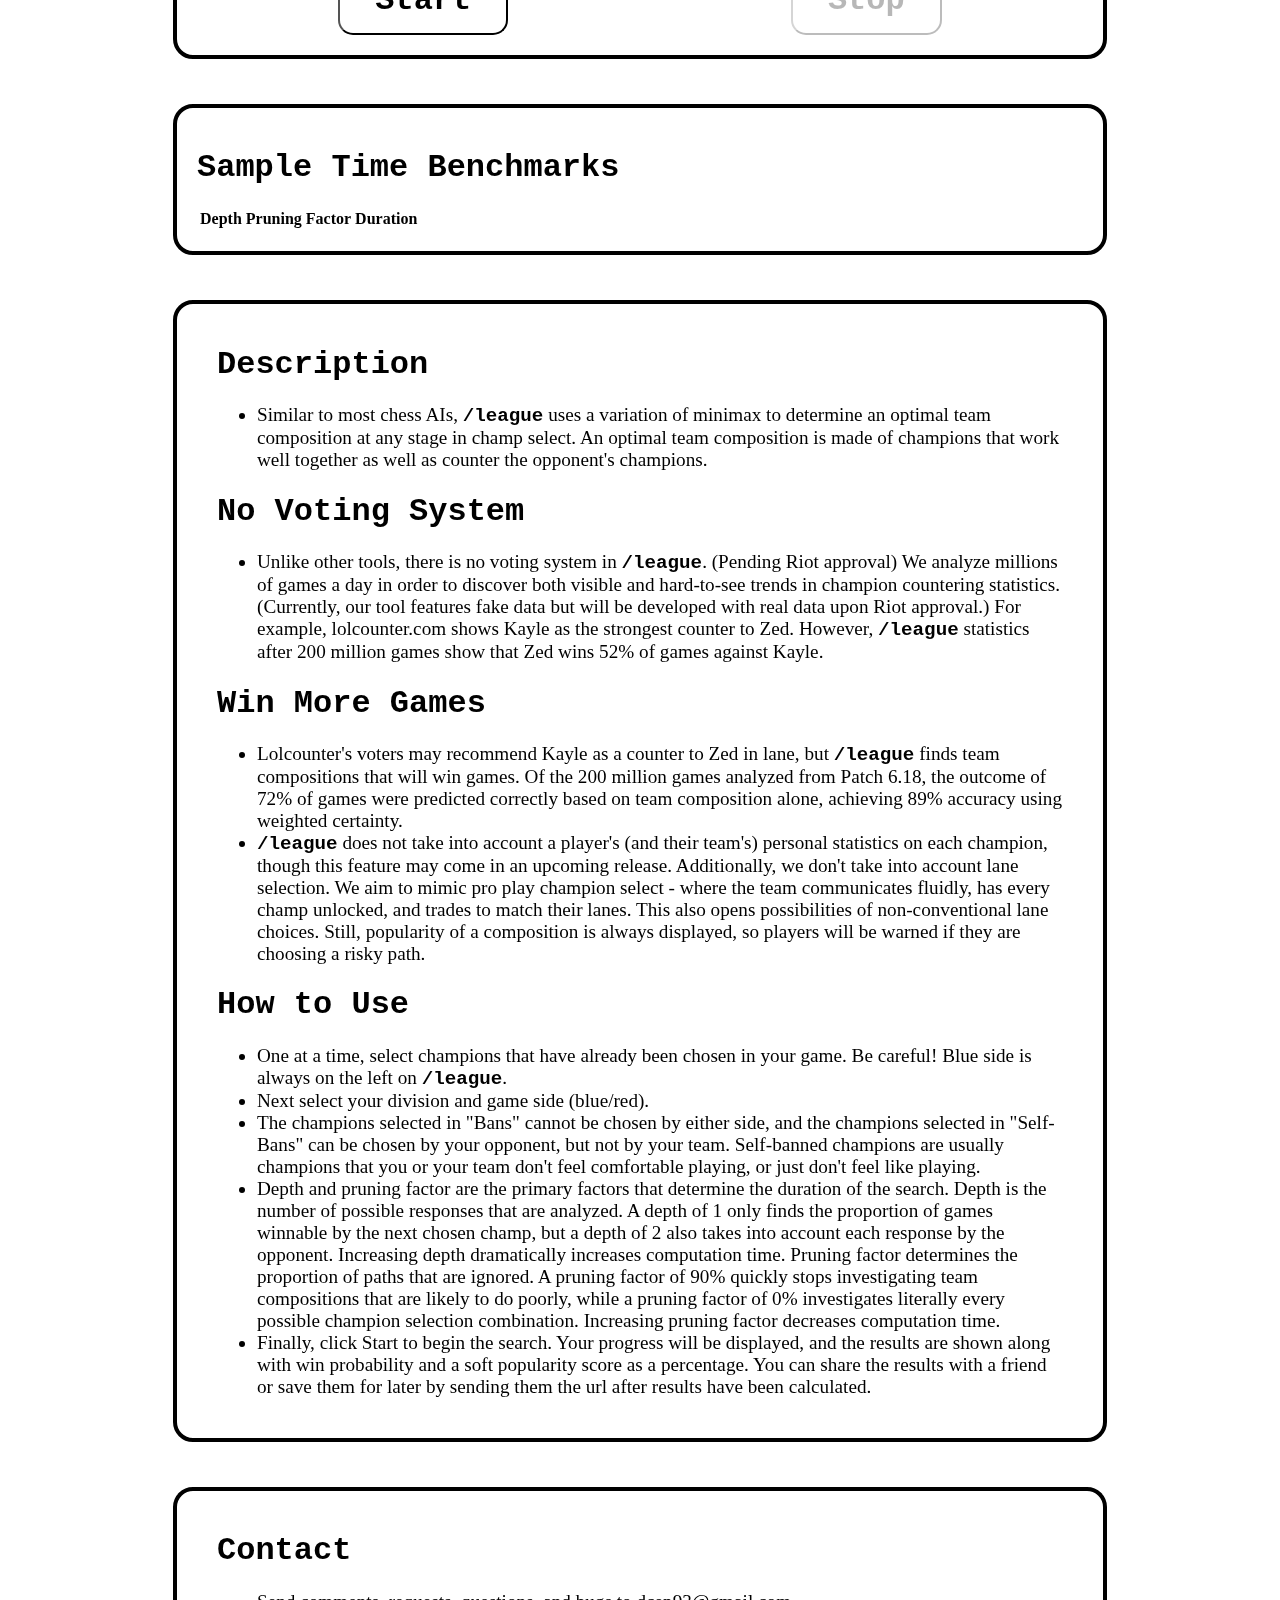
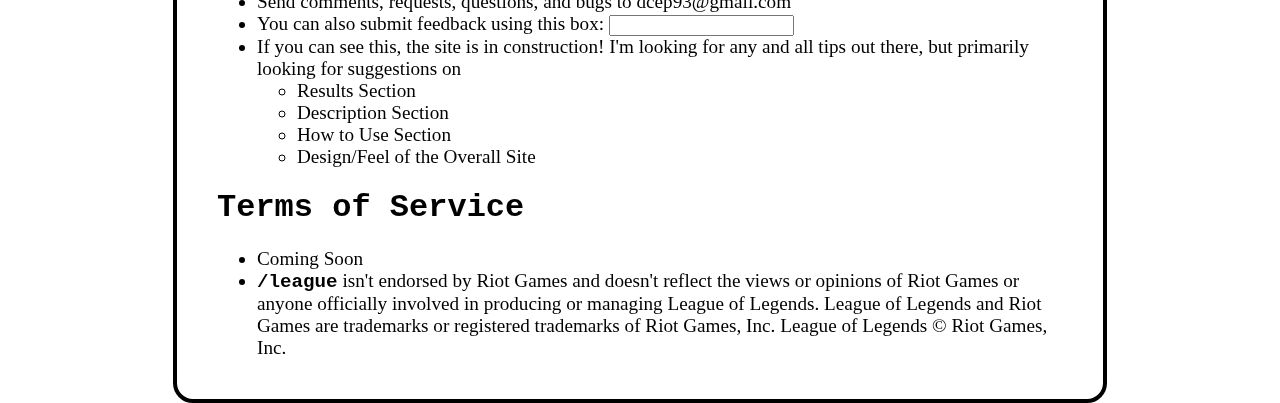
==== commit af606cc8: "need to include tos requirement" ====
--- a/index.html
+++ b/index.html
@@ -195,6 +195,9 @@
 					<h1 class="courier-new">Terms of Service</h1>
 					<ul class="text">
 						<li>Coming Soon</li>
+						<li>
+							<span class="courier-new">/league</span> isn't endorsed by Riot Games and doesn't reflect the views or opinions of Riot Games or anyone officially involved in producing or managing League of Legends. League of Legends and Riot Games are trademarks or registered trademarks of Riot Games, Inc. League of Legends © Riot Games, Inc.
+						</li>
 					</ul>
 				</div>
 			</div>
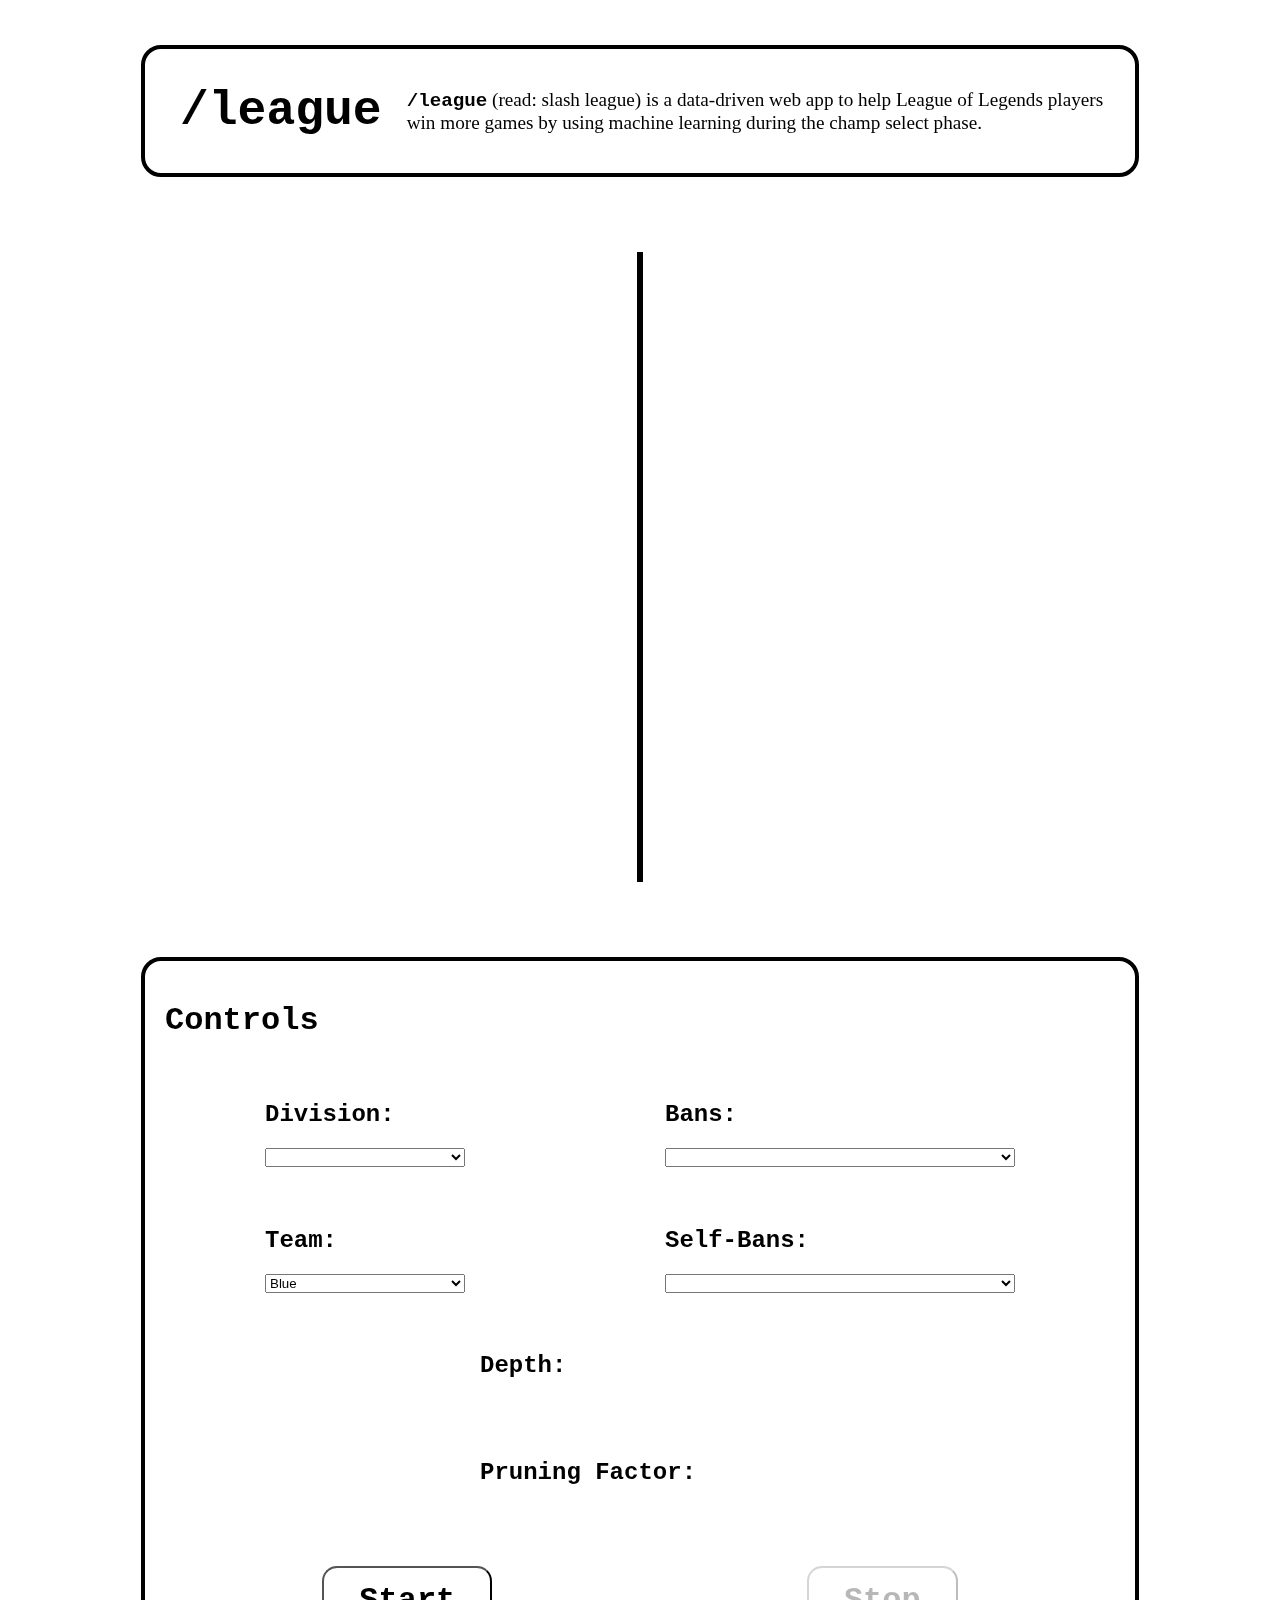
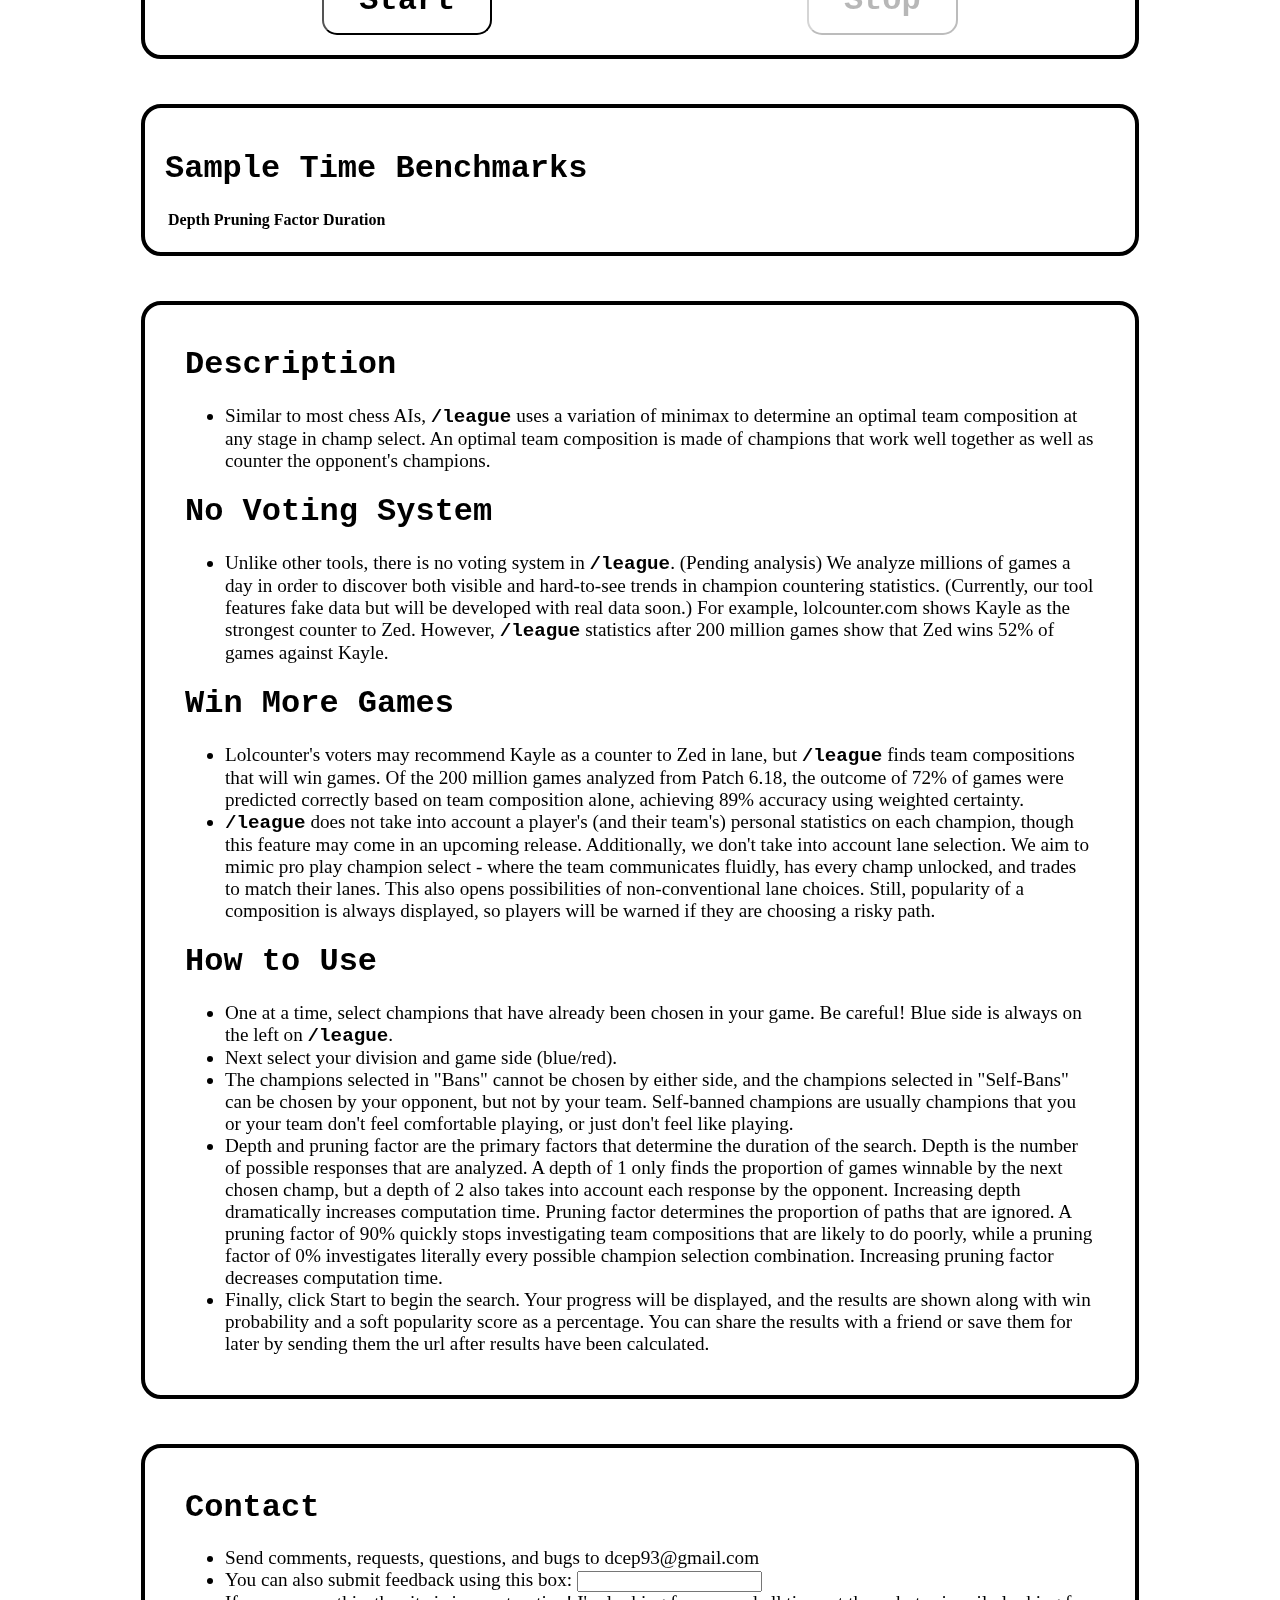
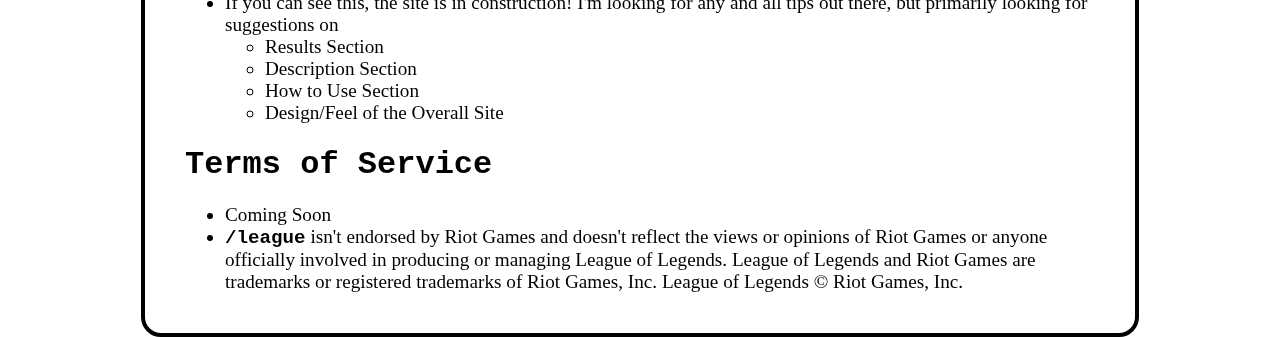
==== commit 5de6b0f2: "small cosmetic changes" ====
--- a/index.html
+++ b/index.html
@@ -21,7 +21,7 @@
 	<script src="shared/firebase/firebase-app.js"></script>
 	<script src="shared/firebase/firebase-database.js"></script>
 
-	<script type="text/javascript" src="js/design.js"></script>	
+	<script type="text/javascript" src="league-private/js/design.js"></script>	
 	<script type="text/javascript" src="js/loadNetworks.js"></script>	
 
 	<link rel="stylesheet" type="text/css" href="style.css">
@@ -66,6 +66,7 @@
 						</div>
 						<div class="control-container">
 							<h2 class="courier-new">Team:</h2>
+							<div class="tooltip">Tooltip: Only impacts self-bans</div>
 							<select id="team" class="single-multiple-select">
 								<option value="blue">Blue</option>
 								<option value="red">Red</option>
@@ -75,11 +76,11 @@
 
 					<div>
 						<div class="control-container">
-							<h2 class="courier-new">Bans</h2>
+							<h2 class="courier-new">Bans:</h2>
 							<select id="bans" class="bans" data-minimum-count-selected="3"></select>
 						</div>
 						<div class="control-container">
-							<h2 class="courier-new">Self-Bans</h2>
+							<h2 class="courier-new">Self-Bans:</h2>
 							<div class="tooltip">Tooltip: The opposing team can select these champs, but you can't. (Champs you don't want to play)</div>
 							<select id="self-bans" class="bans" data-minimum-count-selected="8"></select>
 						</div>
@@ -87,12 +88,12 @@
 
 					<div>
 						<div class="control-container">
-							<h2 class="courier-new">Depth</h2>
+							<h2 class="courier-new">Depth:</h2>
 							<div class="tooltip">Tooltip: Number of additional champs to search from. Be careful! Increasing depth drastically increases search time!</div>
 							<div id="depth" class="slider" data-range="0,10,1,1" data-start="1"></div>
 						</div>
 						<div class="control-container">
-							<h2 class="courier-new">Pruning Factor</h2>
+							<h2 class="courier-new">Pruning Factor:</h2>
 							<div class="tooltip">Tooltip: Proportion of branches to ignore at each level of the tree. Branches that have a low score at the current depth will not be searched further, evaluated recursively. Increasing this value significantly reduces search time.</div>
 							<div id="pruning" class="slider" data-range="0,90,15,30" data-start="30" data-modifier="%"></div>
 						</div>
@@ -137,7 +138,7 @@
 					<h1 class="courier-new">No Voting System</h1>
 					<ul class="text">
 						<li>
-							Unlike other tools, there is no voting system in <span class="courier-new">/league</span>. (Pending Riot approval) We analyze millions of games a day in order to discover both visible and hard-to-see trends in champion countering statistics. (Currently, our tool features fake data but will be developed with real data upon Riot approval.) For example, lolcounter.com shows Kayle as the strongest counter to Zed. However, <span class="courier-new">/league</span> statistics after 200 million games show that Zed wins 52% of games against Kayle.
+							Unlike other tools, there is no voting system in <span class="courier-new">/league</span>. (Pending analysis) We analyze millions of games a day in order to discover both visible and hard-to-see trends in champion countering statistics. (Currently, our tool features fake data but will be developed with real data soon.) For example, lolcounter.com shows Kayle as the strongest counter to Zed. However, <span class="courier-new">/league</span> statistics after 200 million games show that Zed wins 52% of games against Kayle.
 						</li>
 					</ul>
 				</div>
--- a/style.css
+++ b/style.css
@@ -9,7 +9,7 @@
 
 #content {
 	max-width: 2000px;
-	max-width: 80%;
+	max-width: 85%;
 	margin: 0 auto;
 }
 
@@ -46,6 +46,7 @@
 
 .logo-subsection {
 	max-width: 1000px;
+	margin: 10px;
 }
 
 #logo {
@@ -69,8 +70,8 @@
 }
 
 .pick {
-	height: 110px;
-	width: 320px;
+	height: 100px;
+	width: 290px;
 	border: 2px solid;
 	border-radius: 15px;
 	overflow: hidden;
